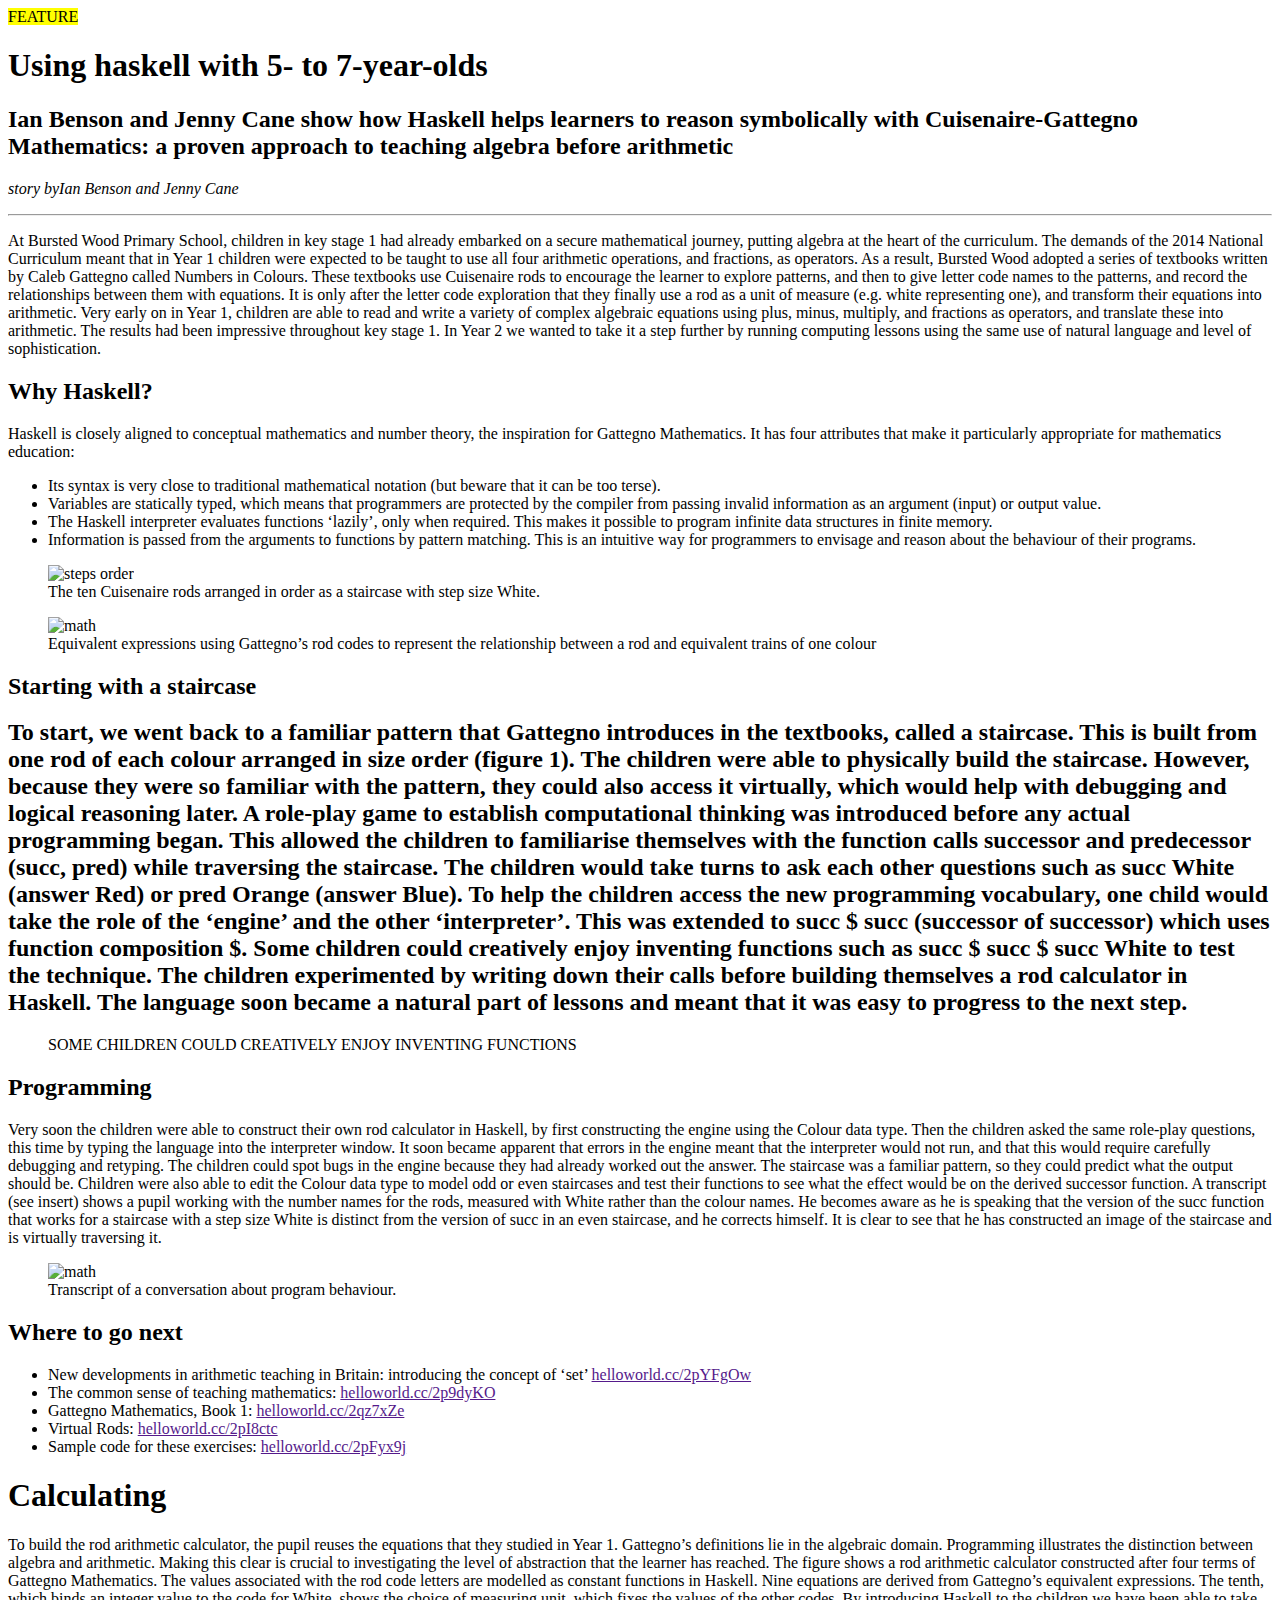
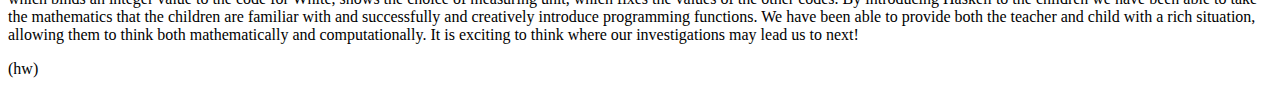
==== index.html @ 027f6ce8 "Add files via upload" ====
<!DOCTYPE html>
<html lang="en">
<head>
    <meta http-equiv="X-UA-Compatible" content="IE=edge">
    <meta name="viewport" content="width=device-width, initial-scale=1.0">
    <meta name="author" content="Andrii Kravchenko">
    <meta name="description" content="USING HASKELL WITH 5- TO 7-YEAR-OLDS - how to teach children to code on Haskell? Read the article..." >
    <link rel="icon" href="../myfirstproject/img/Go_gopher_favicon.svg" type="image/x-icon"/>
    <meta charset="UTF-8">
    <title>HASKELL</title>
</head>
<body>
    <mark>FEATURE</mark>
    <span>
        <h1>Using haskell with 5- to 7-year-olds</h1>
    </span>
    <span>    
    <h2>Ian Benson and Jenny Cane show how Haskell helps learners to reason symbolically with Cuisenaire-Gattegno Mathematics: a proven approach to teaching algebra before arithmetic</h2>
    </span>
    <cite>
        <p><span>story by</span>Ian Benson and Jenny Cane</p>
    </cite>
    <hr>
    <article>
       <p><span>At</span> Bursted Wood Primary School, children in key stage 1 had already embarked on a secure mathematical journey, putting algebra at the heart of the curriculum. The demands of the 2014 National Curriculum meant that in Year 1 children were expected to be taught to use all four arithmetic operations, and fractions, as operators. As a result, Bursted Wood adopted a series of textbooks written by Caleb Gattegno called Numbers in Colours. These textbooks use Cuisenaire rods to encourage the learner to explore patterns, and then to give letter code names to the patterns, and record the relationships between them with equations. It is only after the letter code exploration that they finally use a rod as a unit of measure (e.g. white representing one), and transform their equations into arithmetic. Very early on in Year 1, children are able to read and write a variety of complex algebraic equations using plus, minus, multiply, and fractions as operators, and translate these into arithmetic. The results had been impressive throughout key stage 1. In Year 2 we wanted to take it a step further by running computing lessons using the same use of natural language and level of sophistication.</p>
    </article>
    <article>
    <h2>Why Haskell?</h2>
    </article>
    <article>
       <p> Haskell is closely aligned to conceptual mathematics and number theory, the inspiration for Gattegno Mathematics. It has four attributes that make it particularly appropriate for mathematics education:</p>
    </article>
    <ul>
        <li>Its syntax is very close to traditional mathematical notation (but beware that it can be too terse).</li>
        <li>Variables are statically typed, which means that programmers are protected by the compiler from passing invalid information as an argument (input) or output value.</li>
        <li>The Haskell interpreter evaluates functions ‘lazily’, only when required. This makes it possible to program infinite data structures in finite memory.</li>
        <li>Information is passed from the arguments to functions by pattern matching. This is an intuitive way for programmers to envisage and reason about the behaviour of their programs.</li>
    </ul>
    <figure>
        <img src="../myfirstproject/img/1.jpg" alt="steps order">
        <figcaption>The ten Cuisenaire rods arranged in order as a staircase with step size White.</figcaption>
    </figure>
    <figure>
        <img src="../myfirstproject/img/page1_1.jpg" alt="math">
        <figcaption>Equivalent expressions using Gattegno’s rod codes to represent the relationship between a rod and equivalent trains of one colour</figcaption>
    </figure>
    <article>
        <h2>Starting with a staircase</h2>
    </article>
    <article>
        <h2>To start, we went back to a familiar pattern that Gattegno introduces in the textbooks, called a staircase. This is built from one rod of each colour arranged in size order (figure 1). The children were able to physically build the staircase. However, because they were so familiar with the pattern, they could also access it virtually, which would help with debugging and logical reasoning later. A role-play game to establish computational thinking was introduced before any actual programming began. This allowed the children to familiarise themselves with the function calls successor and predecessor (succ, pred) while traversing the staircase. The children would take turns to ask each other questions such as succ White (answer Red) or pred Orange (answer Blue). To help the children access the new programming vocabulary, one child would take the role of the ‘engine’ and the other ‘interpreter’. This was extended to succ $ succ (successor of successor) which uses function composition $. Some children could creatively enjoy inventing functions such as succ $ succ $ succ White to test the technique. The children experimented by writing down their calls before building themselves a rod calculator in Haskell. The language soon became a natural part of lessons and meant that it was easy to progress to the next step.</h2>
    </article>

    <blockquote>
        <p>SOME CHILDREN COULD CREATIVELY ENJOY INVENTING FUNCTIONS</p>
    </blockquote>

    <article>
        <h2>Programming</h2>
    </article>
    <article>
        <p>Very soon the children were able to construct their own rod calculator in Haskell, by first constructing the engine using the Colour data type. Then the children asked the same role-play questions, this time by typing the language into the interpreter window. It soon became apparent that errors in the engine meant that the interpreter would not run, and that this would require carefully debugging and retyping. The children could spot bugs in the engine because they had already worked out the answer. The staircase was a familiar pattern, so they could predict what the output should be. Children were also able to edit the Colour data type to model odd or even staircases and test their functions to see what the effect would be on the derived successor function. A transcript (see insert) shows a pupil working with the number names for the rods, measured with White rather than the colour names. He becomes aware as he is speaking that the version of the succ function that works for a staircase with a step size White is distinct from the version of succ in an even staircase, and he corrects himself. It is clear to see that he has constructed an image of the staircase and is virtually traversing it.</p>
    </article>
    <figure>
        <img src="../myfirstproject/img/2.jpg" alt="math">
        <figcaption>Transcript of a conversation about program behaviour.</figcaption>
    </figure>
    <aside>
        <h2>Where to go next</h2>
        <ul>
            <li>New developments in arithmetic teaching in Britain: introducing the concept of ‘set’ <a href="">helloworld.cc/2pYFgOw</a></li>
            <li>The common sense of teaching mathematics: <a href="">helloworld.cc/2p9dyKO</a></li>
            <li>Gattegno Mathematics, Book 1: <a href="">helloworld.cc/2qz7xZe</a></li>
            <li>Virtual Rods: <a href="">helloworld.cc/2pI8ctc</a></li>
            <li>Sample code for these exercises: <a href="">helloworld.cc/2pFyx9j</a></li>
        </ul>
    </aside>
    <article>
        <h1>Calculating</h1>
        <p>To build the rod arithmetic calculator, the pupil reuses the equations that they studied in Year 1. Gattegno’s definitions lie in the algebraic domain. Programming illustrates the distinction between algebra and arithmetic. Making this clear is crucial to investigating the level of abstraction that the learner has reached. The figure shows a rod arithmetic calculator constructed after four terms of Gattegno Mathematics. The values associated with the rod code letters are modelled as constant functions in Haskell. Nine equations are derived from Gattegno’s equivalent expressions. The tenth, which binds an integer value to the code for White, shows the choice of measuring unit, which fixes the values of the other codes. By introducing Haskell to the children we have been able to take the mathematics that the children are familiar with and successfully and creatively introduce programming functions. We have been able to provide both the teacher and child with a rich situation, allowing them to think both mathematically and computationally. It is exciting to think where our investigations may lead us to next!</p>
    </article>
    <span>(hw)</span>
        








</body>
</html>
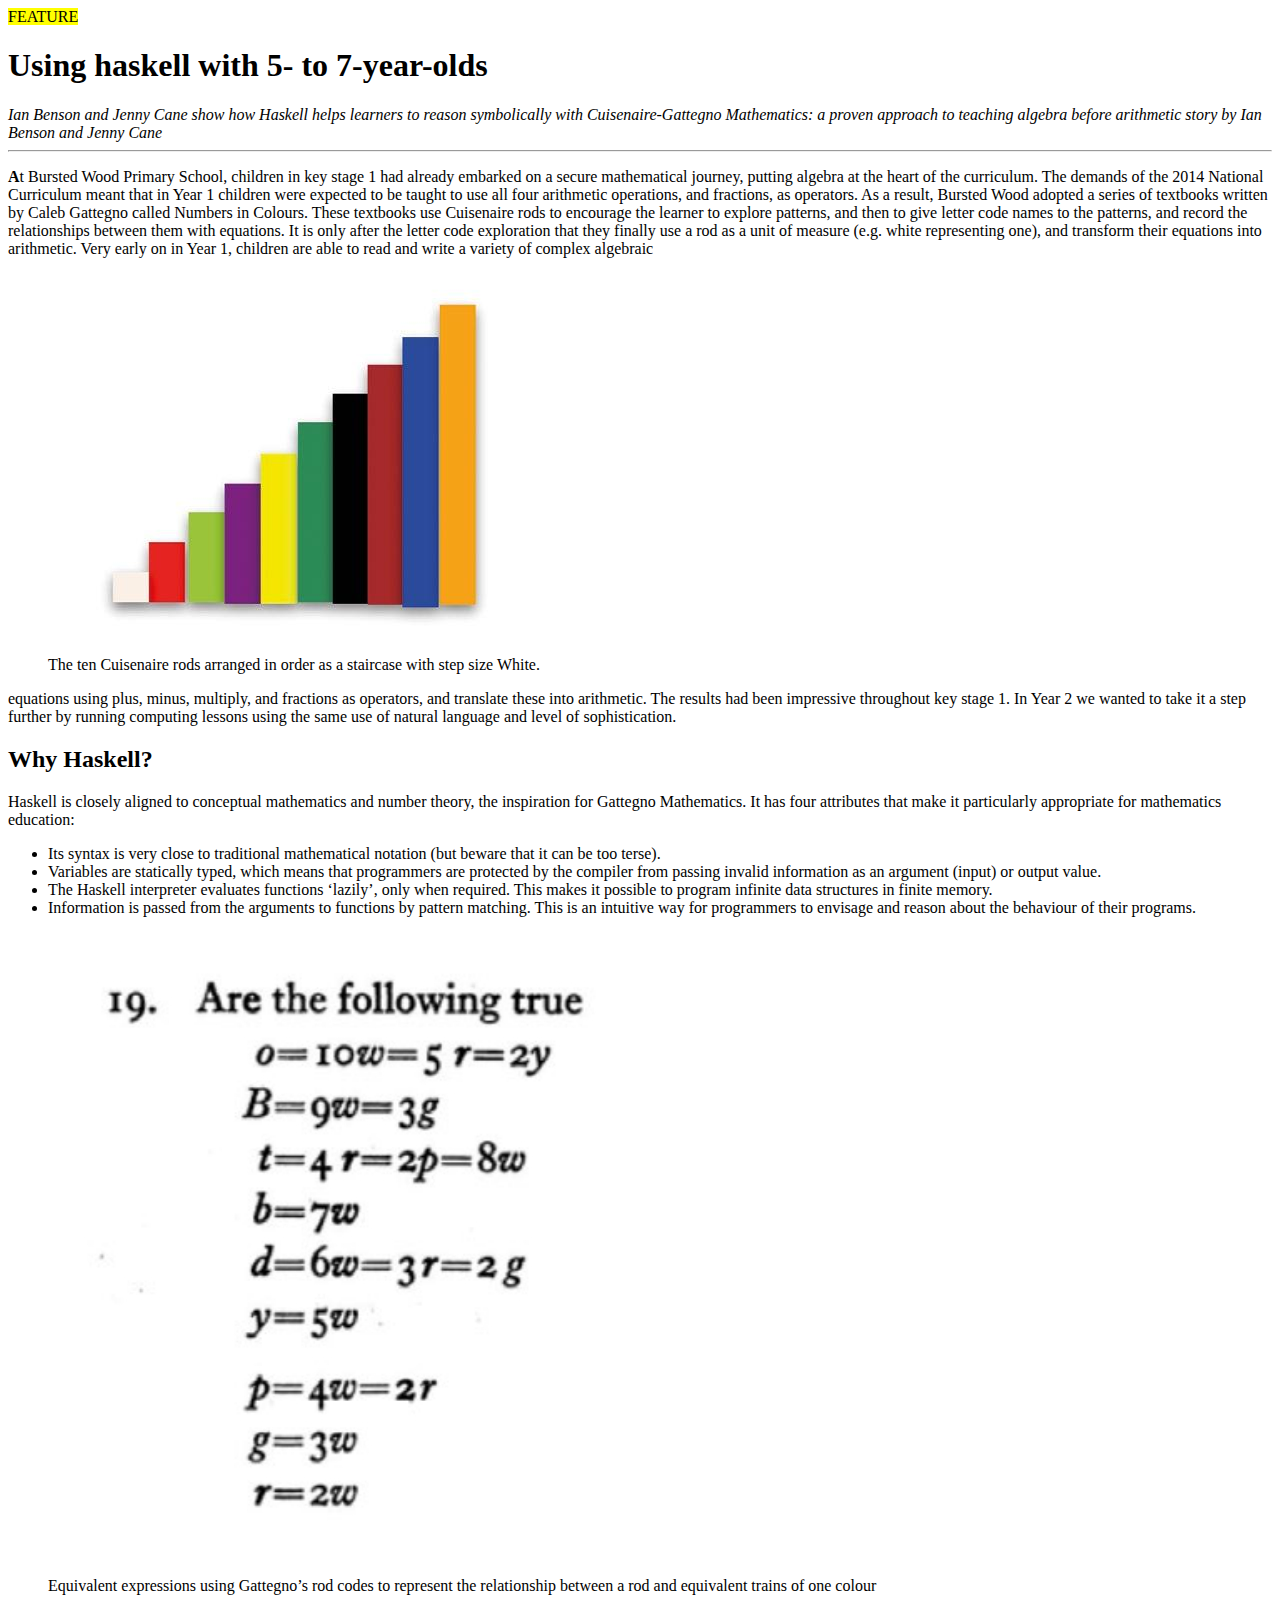
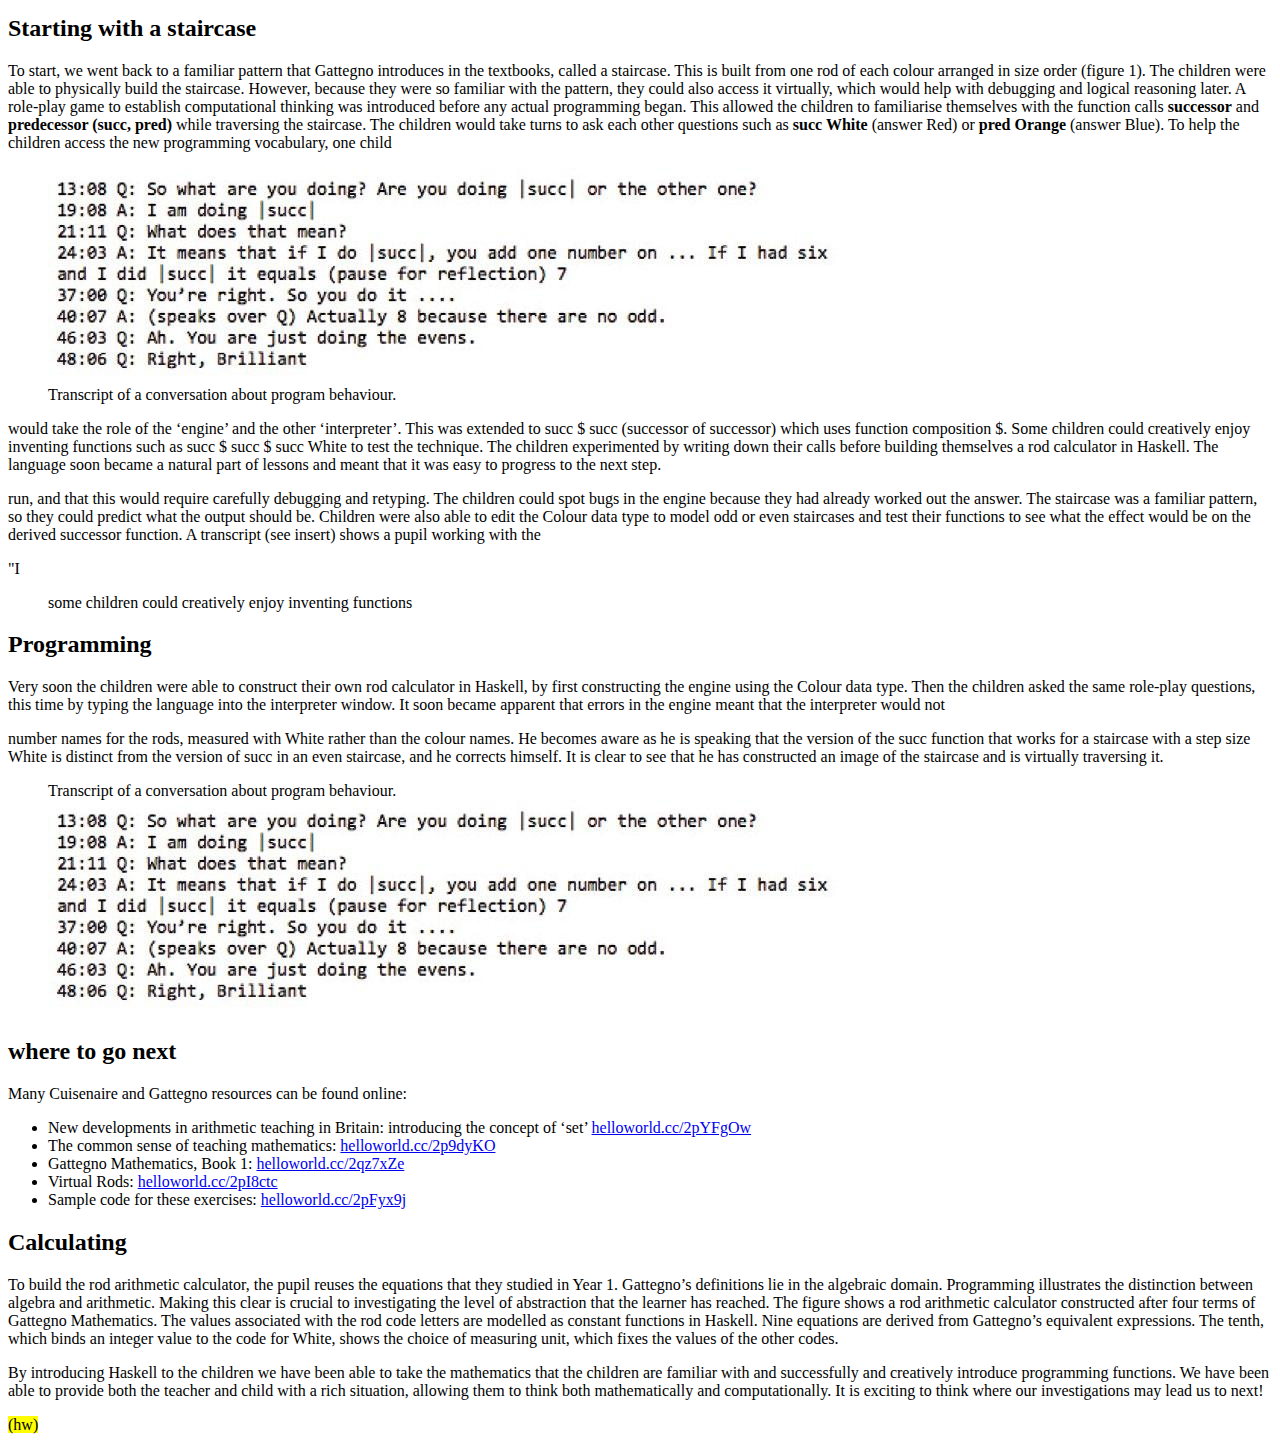
==== commit b0fa97c2: "Add files via upload" ====
--- a/index.html
+++ b/index.html
@@ -1,93 +1,106 @@
 <!DOCTYPE html>
 <html lang="en">
 <head>
+    <meta charset="UTF-8">
     <meta http-equiv="X-UA-Compatible" content="IE=edge">
     <meta name="viewport" content="width=device-width, initial-scale=1.0">
     <meta name="author" content="Andrii Kravchenko">
-    <meta name="description" content="USING HASKELL WITH 5- TO 7-YEAR-OLDS - how to teach children to code on Haskell? Read the article..." >
-    <link rel="icon" href="../myfirstproject/img/Go_gopher_favicon.svg" type="image/x-icon"/>
-    <meta charset="UTF-8">
+    <meta name="description" content="USING HASKELL WITH 5- TO 7-YEAR-OLDS - how to teach children to code on Haskell? Read the article...">
+    <link rel="icon" href="../myfirstproject/img/Go_gopher_favicon.svg" type="image/x-icon">
     <title>HASKELL</title>
 </head>
 <body>
     <mark>FEATURE</mark>
-    <span>
+    <header>
         <h1>Using haskell with 5- to 7-year-olds</h1>
-    </span>
-    <span>    
-    <h2>Ian Benson and Jenny Cane show how Haskell helps learners to reason symbolically with Cuisenaire-Gattegno Mathematics: a proven approach to teaching algebra before arithmetic</h2>
-    </span>
+    </header>
+    <i>Ian Benson and Jenny Cane show how Haskell helps learners to reason symbolically with Cuisenaire-Gattegno Mathematics: a proven approach to teaching algebra before arithmetic</i>
     <cite>
-        <p><span>story by</span>Ian Benson and Jenny Cane</p>
+        <span>story by</span> Ian Benson and Jenny Cane
     </cite>
     <hr>
     <article>
-       <p><span>At</span> Bursted Wood Primary School, children in key stage 1 had already embarked on a secure mathematical journey, putting algebra at the heart of the curriculum. The demands of the 2014 National Curriculum meant that in Year 1 children were expected to be taught to use all four arithmetic operations, and fractions, as operators. As a result, Bursted Wood adopted a series of textbooks written by Caleb Gattegno called Numbers in Colours. These textbooks use Cuisenaire rods to encourage the learner to explore patterns, and then to give letter code names to the patterns, and record the relationships between them with equations. It is only after the letter code exploration that they finally use a rod as a unit of measure (e.g. white representing one), and transform their equations into arithmetic. Very early on in Year 1, children are able to read and write a variety of complex algebraic equations using plus, minus, multiply, and fractions as operators, and translate these into arithmetic. The results had been impressive throughout key stage 1. In Year 2 we wanted to take it a step further by running computing lessons using the same use of natural language and level of sophistication.</p>
+        <section>
+            <div>
+                <p><strong>A</strong>t Bursted Wood Primary School, children in key stage 1 had already embarked on a secure mathematical journey, putting algebra at the heart of the curriculum. The demands of the 2014 National Curriculum meant that in Year 1 children were expected to be taught to use all four arithmetic operations, and fractions, as operators. As a result, Bursted Wood adopted a series of textbooks written by Caleb Gattegno called Numbers in Colours. These textbooks use Cuisenaire rods to encourage the learner to explore patterns, and then to give letter code names to the patterns, and record the relationships between them with equations. It is only after the letter code exploration that they finally use a rod as a unit of measure (e.g. white representing one), and transform their equations into arithmetic. Very early on in Year 1, children are able to read and write a variety of complex algebraic</p>
+                <figure>
+                    <img src="../img/1.jpg" alt="steps order">
+                    <figcaption>The ten Cuisenaire rods arranged in order as a staircase with step size White.</figcaption>
+                </figure>
+            </div>
+            <div>
+                <p>equations using plus, minus, multiply, and fractions as operators, and translate these into arithmetic. The results had been impressive throughout key stage 1. In Year 2 we wanted to take it a step further by running computing lessons using the same use of natural language and level of sophistication.</p>
+                <h2>Why Haskell?</h2>
+                <p>Haskell is closely aligned to conceptual mathematics and number theory, the inspiration for Gattegno Mathematics. It has four attributes that make it particularly appropriate for mathematics education:</p>
+                <ul>
+                    <li>Its syntax is very close to traditional mathematical notation (but beware that it can be too terse).</li>
+                    <li>Variables are statically typed, which means that programmers are protected by the compiler from passing invalid information as an argument (input) or output value.</li>
+                    <li>The Haskell interpreter evaluates functions ‘lazily’, only when required. This makes it possible to program infinite data structures in finite memory.</li>
+                    <li>Information is passed from the arguments to functions by pattern matching. This is an intuitive way for programmers to envisage and reason about the behaviour of their programs.</li>
+                </ul>
+            </div>
+            <div>
+                <figure>
+                    <img src="../img/page1_1.jpg" alt="math">
+                    <figcaption>Equivalent expressions using Gattegno’s rod codes to represent the relationship between a rod and equivalent trains of one colour</figcaption>
+                </figure>
+                <h2>Starting with a staircase</h2>
+                <p>To start, we went back to a familiar pattern that Gattegno introduces in the textbooks, called a staircase. This is built from one rod of each colour arranged in size order (figure 1). The children were able to physically build the staircase. However, because they were so familiar with the pattern, they could also access it virtually, which would help with debugging and logical reasoning later. A role-play game to establish computational thinking was introduced before any actual programming began. This allowed the children to familiarise themselves with the function calls <strong>successor</strong> and <strong>predecessor (succ, pred)</strong> while traversing the staircase. The children would take turns to ask each other questions such as <strong>succ White</strong> (answer Red) or <strong>pred Orange</strong> (answer Blue). To help the children access the new programming vocabulary, one child</p>
+            </div>
+        </section>
+        <section>
+            <div>
+                <div>
+                    <figure>
+                        <img src="../img/2.jpg" alt="math">
+                        <figcaption>Transcript of a conversation about program behaviour.</figcaption>
+                    </figure>
+                </div>
+                <div>
+                    <p>would take the role of the ‘engine’ and the other ‘interpreter’. This was extended to <span>succ</span> $ <span>succ</span> (successor of successor) which uses function composition $. Some children could creatively enjoy inventing functions such as <span>succ</span> $ <span>succ</span> $ <span>succ</span> <span>White</span> to test the technique. The children experimented by writing down their calls before building themselves a rod calculator in Haskell. The language soon became a natural part of lessons and meant that it was easy to progress to the next step.</p>
+                    <p>run, and that this would require carefully debugging and retyping. The children could spot bugs in the engine because they had already worked out the answer. The staircase was a familiar pattern, so they could predict what the output should be. Children were also able to edit the <span>Colour</span> data type to model odd or even staircases and test their functions to see what the effect would be on the derived <span>successor</span> function. A transcript (see insert) shows a pupil working with the</p>
+                </div>
+                <div>
+                    <span>"I</span>
+                    <blockquote>
+                        <p>some children could creatively enjoy inventing functions</p>
+                    </blockquote>
+                </div>
+                <div>
+                    <h2>Programming</h2>
+                    <p>Very soon the children were able to construct their own rod calculator in Haskell, by first constructing the engine using the <span>Colour</span> data type. Then the children asked the same role-play questions, this time by typing the language into the interpreter window. It soon became apparent that errors in the engine meant that the interpreter would not</p>
+                    <p>number names for the rods, measured with White rather than the colour names. He becomes aware as he is speaking that the version of the <span>succ</span> function that works for a staircase with a step size White is distinct from the version of <span>succ</span> in an even staircase, and he corrects himself. It is clear to see that he has constructed an image of the staircase and is virtually traversing it.</p>
+                </div>
+                <div>
+                    <figure>
+                        <figcaption>Transcript of a conversation about program behaviour.</figcaption>
+                        <img src="../img/2.jpg" alt="math">
+                    </figure>
+                </div>
+            </div>
+            <div>
+                <div>
+                    <aside>
+                        <h2>where to go next</h2>
+                        <p>Many Cuisenaire and Gattegno resources can be found online:</p>
+                        <ul>
+                            <li>New developments in arithmetic teaching in Britain: introducing the concept of ‘set’ <a href="http://helloworld.cc/2pYFgOw">helloworld.cc/2pYFgOw</a></li>
+                            <li>The common sense of teaching mathematics: <a href="http://helloworld.cc/2p9dyKO">helloworld.cc/2p9dyKO</a></li>
+                            <li>Gattegno Mathematics, Book 1: <a href="http://helloworld.cc/2qz7xZe">helloworld.cc/2qz7xZe</a> </li>
+                            <li>Virtual Rods: <a href="http://helloworld.cc/2pI8ctc">helloworld.cc/2pI8ctc</a></li>
+                            <li>Sample code for these exercises: <a href="http://helloworld.cc/2pFyx9j">helloworld.cc/2pFyx9j</a></li>
+                        </ul>
+                    </aside>
+                </div>
+                <div>
+                    <h2>Calculating</h2>
+                    <p>To build the rod arithmetic calculator, the pupil reuses the equations that they studied in Year 1. Gattegno’s definitions lie in the algebraic domain. Programming illustrates the distinction between algebra and arithmetic. Making this clear is crucial to investigating the level of abstraction that the learner has reached. The figure shows a rod arithmetic calculator constructed after four terms of Gattegno Mathematics. The values associated with the rod code letters are modelled as constant functions in Haskell. Nine equations are derived from Gattegno’s equivalent expressions. The tenth, which binds an integer value to the code for White, shows the choice of measuring unit, which fixes the values of the other codes.</p>
+                    <p>By introducing Haskell to the children we have been able to take the mathematics that the children are familiar with and successfully and creatively introduce programming functions. We have been able to provide both the teacher and child with a rich situation, allowing them to think both mathematically and computationally. It is exciting to think where our investigations may lead us to next!</p>
+                    <mark>(hw)</mark>
+                </div>
+            </div>
+        
+        </section>
     </article>
-    <article>
-    <h2>Why Haskell?</h2>
-    </article>
-    <article>
-       <p> Haskell is closely aligned to conceptual mathematics and number theory, the inspiration for Gattegno Mathematics. It has four attributes that make it particularly appropriate for mathematics education:</p>
-    </article>
-    <ul>
-        <li>Its syntax is very close to traditional mathematical notation (but beware that it can be too terse).</li>
-        <li>Variables are statically typed, which means that programmers are protected by the compiler from passing invalid information as an argument (input) or output value.</li>
-        <li>The Haskell interpreter evaluates functions ‘lazily’, only when required. This makes it possible to program infinite data structures in finite memory.</li>
-        <li>Information is passed from the arguments to functions by pattern matching. This is an intuitive way for programmers to envisage and reason about the behaviour of their programs.</li>
-    </ul>
-    <figure>
-        <img src="../myfirstproject/img/1.jpg" alt="steps order">
-        <figcaption>The ten Cuisenaire rods arranged in order as a staircase with step size White.</figcaption>
-    </figure>
-    <figure>
-        <img src="../myfirstproject/img/page1_1.jpg" alt="math">
-        <figcaption>Equivalent expressions using Gattegno’s rod codes to represent the relationship between a rod and equivalent trains of one colour</figcaption>
-    </figure>
-    <article>
-        <h2>Starting with a staircase</h2>
-    </article>
-    <article>
-        <h2>To start, we went back to a familiar pattern that Gattegno introduces in the textbooks, called a staircase. This is built from one rod of each colour arranged in size order (figure 1). The children were able to physically build the staircase. However, because they were so familiar with the pattern, they could also access it virtually, which would help with debugging and logical reasoning later. A role-play game to establish computational thinking was introduced before any actual programming began. This allowed the children to familiarise themselves with the function calls successor and predecessor (succ, pred) while traversing the staircase. The children would take turns to ask each other questions such as succ White (answer Red) or pred Orange (answer Blue). To help the children access the new programming vocabulary, one child would take the role of the ‘engine’ and the other ‘interpreter’. This was extended to succ $ succ (successor of successor) which uses function composition $. Some children could creatively enjoy inventing functions such as succ $ succ $ succ White to test the technique. The children experimented by writing down their calls before building themselves a rod calculator in Haskell. The language soon became a natural part of lessons and meant that it was easy to progress to the next step.</h2>
-    </article>
-
-    <blockquote>
-        <p>SOME CHILDREN COULD CREATIVELY ENJOY INVENTING FUNCTIONS</p>
-    </blockquote>
-
-    <article>
-        <h2>Programming</h2>
-    </article>
-    <article>
-        <p>Very soon the children were able to construct their own rod calculator in Haskell, by first constructing the engine using the Colour data type. Then the children asked the same role-play questions, this time by typing the language into the interpreter window. It soon became apparent that errors in the engine meant that the interpreter would not run, and that this would require carefully debugging and retyping. The children could spot bugs in the engine because they had already worked out the answer. The staircase was a familiar pattern, so they could predict what the output should be. Children were also able to edit the Colour data type to model odd or even staircases and test their functions to see what the effect would be on the derived successor function. A transcript (see insert) shows a pupil working with the number names for the rods, measured with White rather than the colour names. He becomes aware as he is speaking that the version of the succ function that works for a staircase with a step size White is distinct from the version of succ in an even staircase, and he corrects himself. It is clear to see that he has constructed an image of the staircase and is virtually traversing it.</p>
-    </article>
-    <figure>
-        <img src="../myfirstproject/img/2.jpg" alt="math">
-        <figcaption>Transcript of a conversation about program behaviour.</figcaption>
-    </figure>
-    <aside>
-        <h2>Where to go next</h2>
-        <ul>
-            <li>New developments in arithmetic teaching in Britain: introducing the concept of ‘set’ <a href="">helloworld.cc/2pYFgOw</a></li>
-            <li>The common sense of teaching mathematics: <a href="">helloworld.cc/2p9dyKO</a></li>
-            <li>Gattegno Mathematics, Book 1: <a href="">helloworld.cc/2qz7xZe</a></li>
-            <li>Virtual Rods: <a href="">helloworld.cc/2pI8ctc</a></li>
-            <li>Sample code for these exercises: <a href="">helloworld.cc/2pFyx9j</a></li>
-        </ul>
-    </aside>
-    <article>
-        <h1>Calculating</h1>
-        <p>To build the rod arithmetic calculator, the pupil reuses the equations that they studied in Year 1. Gattegno’s definitions lie in the algebraic domain. Programming illustrates the distinction between algebra and arithmetic. Making this clear is crucial to investigating the level of abstraction that the learner has reached. The figure shows a rod arithmetic calculator constructed after four terms of Gattegno Mathematics. The values associated with the rod code letters are modelled as constant functions in Haskell. Nine equations are derived from Gattegno’s equivalent expressions. The tenth, which binds an integer value to the code for White, shows the choice of measuring unit, which fixes the values of the other codes. By introducing Haskell to the children we have been able to take the mathematics that the children are familiar with and successfully and creatively introduce programming functions. We have been able to provide both the teacher and child with a rich situation, allowing them to think both mathematically and computationally. It is exciting to think where our investigations may lead us to next!</p>
-    </article>
-    <span>(hw)</span>
-        
-
-
-
-
-
-
-
-
 </body>
 </html>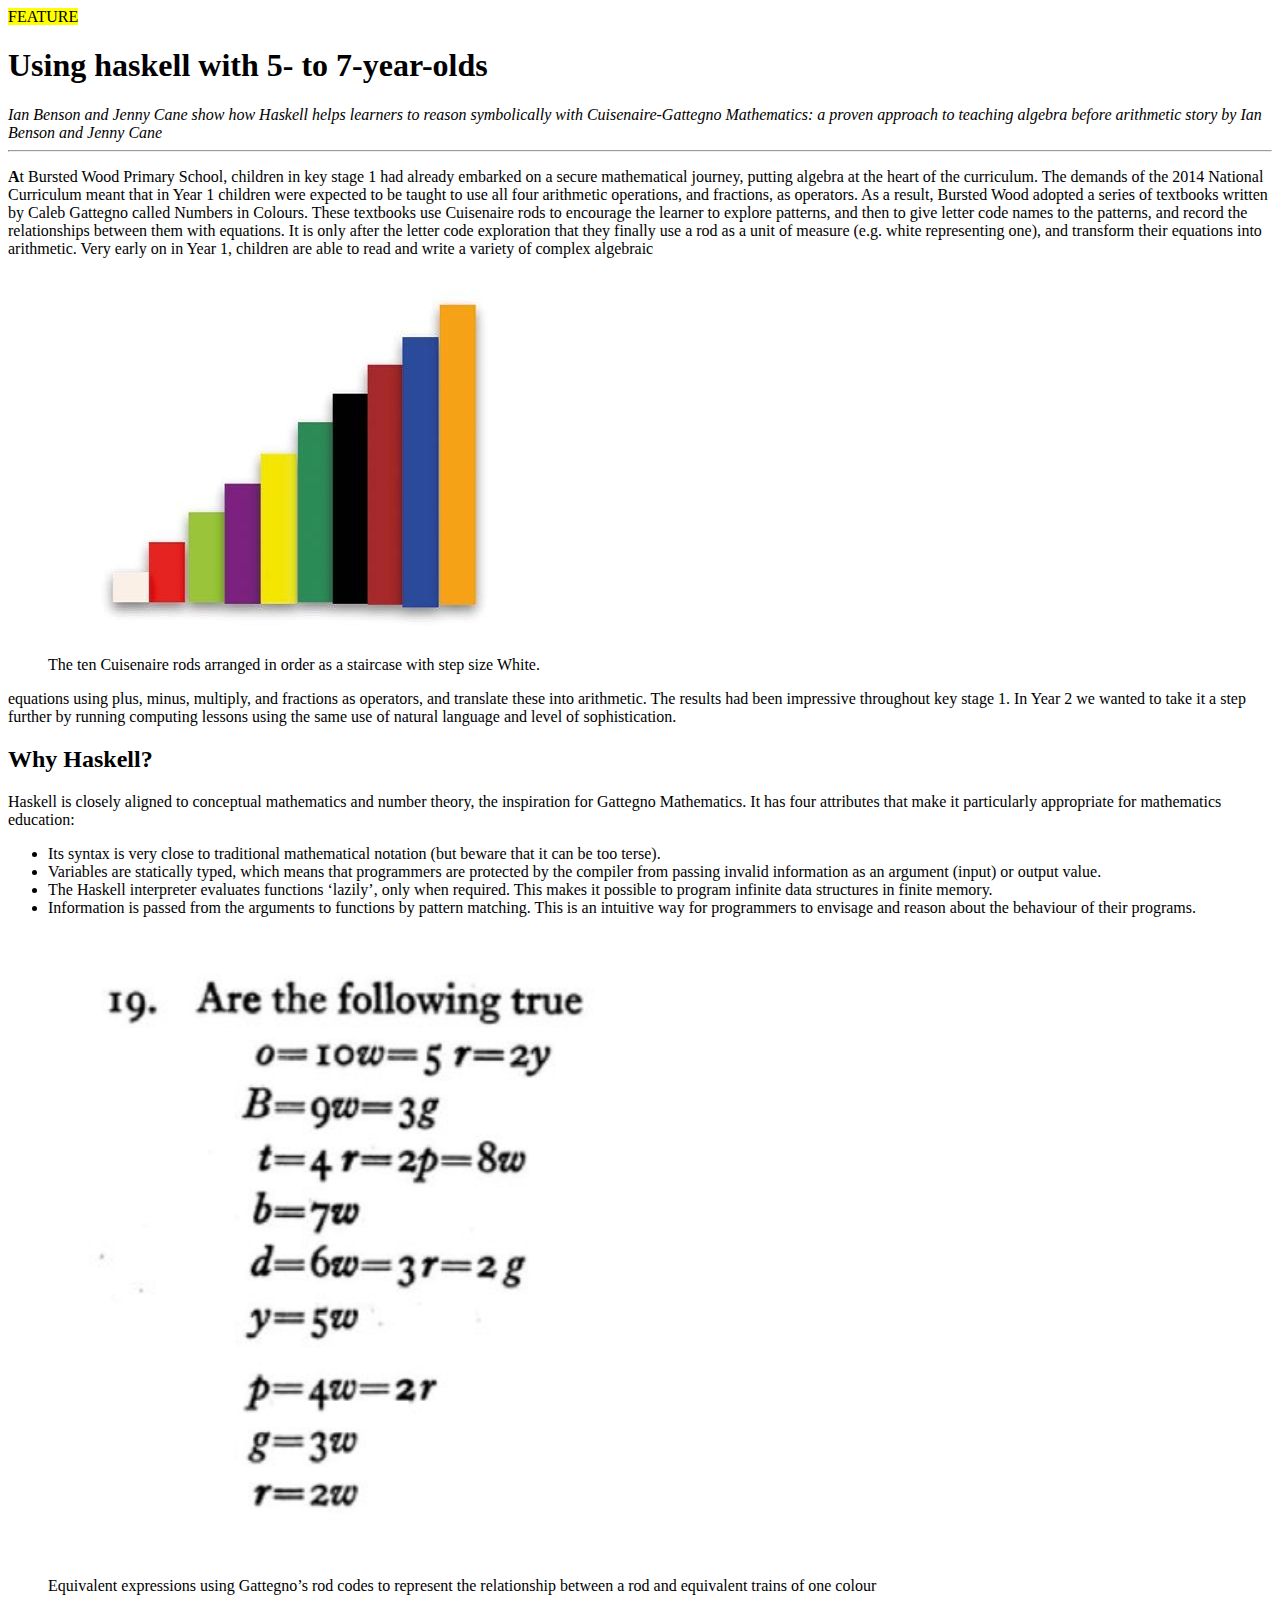
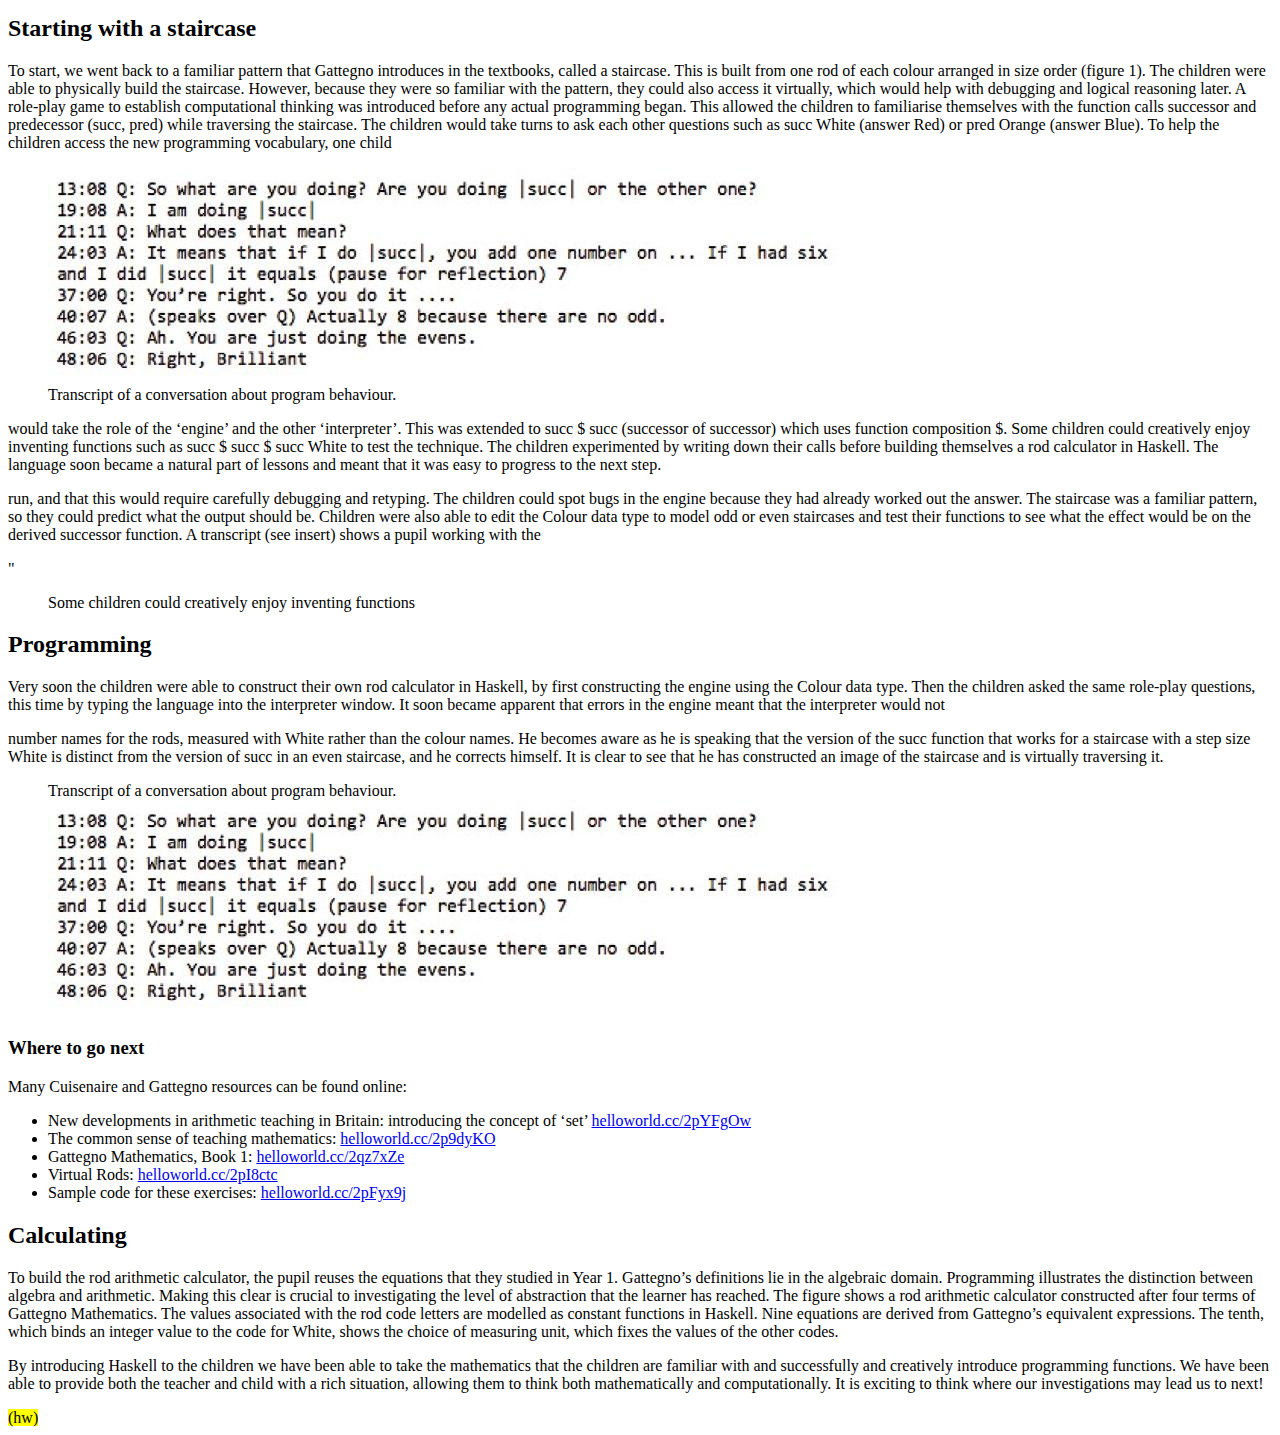
==== commit b9f23fa4: "Add files via upload" ====
--- a/index.html
+++ b/index.html
@@ -1,20 +1,22 @@
 <!DOCTYPE html>
 <html lang="en">
+
 <head>
     <meta charset="UTF-8">
     <meta http-equiv="X-UA-Compatible" content="IE=edge">
     <meta name="viewport" content="width=device-width, initial-scale=1.0">
     <meta name="author" content="Andrii Kravchenko">
-    <meta name="description" content="USING HASKELL WITH 5- TO 7-YEAR-OLDS - how to teach children to code on Haskell? Read the article...">
-    <link rel="icon" href="../myfirstproject/img/Go_gopher_favicon.svg" type="image/x-icon">
+    <meta name="description"
+        content="USING HASKELL WITH 5- TO 7-YEAR-OLDS - how to teach children to code on Haskell? Read the article...">
+    <link rel="icon" href="img/Go_gopher_favicon.svg" type="image/x-icon">
     <title>HASKELL</title>
 </head>
+
 <body>
     <mark>FEATURE</mark>
-    <header>
-        <h1>Using haskell with 5- to 7-year-olds</h1>
-    </header>
-    <i>Ian Benson and Jenny Cane show how Haskell helps learners to reason symbolically with Cuisenaire-Gattegno Mathematics: a proven approach to teaching algebra before arithmetic</i>
+    <h1>Using haskell with 5- to 7-year-olds</h1>
+    <i>Ian Benson and Jenny Cane show how Haskell helps learners to reason symbolically with Cuisenaire-Gattegno
+        Mathematics: a proven approach to teaching algebra before arithmetic</i>
     <cite>
         <span>story by</span> Ian Benson and Jenny Cane
     </cite>
@@ -22,85 +24,148 @@
     <article>
         <section>
             <div>
-                <p><strong>A</strong>t Bursted Wood Primary School, children in key stage 1 had already embarked on a secure mathematical journey, putting algebra at the heart of the curriculum. The demands of the 2014 National Curriculum meant that in Year 1 children were expected to be taught to use all four arithmetic operations, and fractions, as operators. As a result, Bursted Wood adopted a series of textbooks written by Caleb Gattegno called Numbers in Colours. These textbooks use Cuisenaire rods to encourage the learner to explore patterns, and then to give letter code names to the patterns, and record the relationships between them with equations. It is only after the letter code exploration that they finally use a rod as a unit of measure (e.g. white representing one), and transform their equations into arithmetic. Very early on in Year 1, children are able to read and write a variety of complex algebraic</p>
+                <p><strong>A</strong>t Bursted Wood Primary School, children in key stage 1 had already embarked on a
+                    secure mathematical journey, putting algebra at the heart of the curriculum. The demands of the 2014
+                    National Curriculum meant that in Year 1 children were expected to be taught to use all four
+                    arithmetic operations, and fractions, as operators. As a result, Bursted Wood adopted a series of
+                    textbooks written by Caleb Gattegno called <span>Numbers in Colours</span>. These textbooks use
+                    Cuisenaire rods
+                    to encourage the learner to explore patterns, and then to give letter code names to the patterns,
+                    and record the relationships between them with equations. It is only after the letter code
+                    exploration that they finally use a rod as a unit of measure (e.g. white representing one), and
+                    transform their equations into arithmetic. Very early on in Year 1, children are able to read and
+                    write a variety of complex algebraic</p>
                 <figure>
-                    <img src="../img/1.jpg" alt="steps order">
-                    <figcaption>The ten Cuisenaire rods arranged in order as a staircase with step size White.</figcaption>
+                    <img src="img/1.jpg" alt="steps order">
+                    <figcaption>The ten Cuisenaire rods arranged in order as a staircase with step size White.
+                    </figcaption>
                 </figure>
             </div>
             <div>
-                <p>equations using plus, minus, multiply, and fractions as operators, and translate these into arithmetic. The results had been impressive throughout key stage 1. In Year 2 we wanted to take it a step further by running computing lessons using the same use of natural language and level of sophistication.</p>
+                <p>equations using plus, minus, multiply, and fractions as operators, and translate these into
+                    arithmetic. The results had been impressive throughout key stage 1. In Year 2 we wanted to take it a
+                    step further by running computing lessons using the same use of natural language and level of
+                    sophistication.</p>
                 <h2>Why Haskell?</h2>
-                <p>Haskell is closely aligned to conceptual mathematics and number theory, the inspiration for Gattegno Mathematics. It has four attributes that make it particularly appropriate for mathematics education:</p>
+                <p>Haskell is closely aligned to conceptual mathematics and number theory, the inspiration for Gattegno
+                    Mathematics. It has four attributes that make it particularly appropriate for mathematics education:
+                </p>
                 <ul>
-                    <li>Its syntax is very close to traditional mathematical notation (but beware that it can be too terse).</li>
-                    <li>Variables are statically typed, which means that programmers are protected by the compiler from passing invalid information as an argument (input) or output value.</li>
-                    <li>The Haskell interpreter evaluates functions ‘lazily’, only when required. This makes it possible to program infinite data structures in finite memory.</li>
-                    <li>Information is passed from the arguments to functions by pattern matching. This is an intuitive way for programmers to envisage and reason about the behaviour of their programs.</li>
+                    <li>Its syntax is very close to traditional mathematical notation (but beware that it can be too
+                        terse).</li>
+                    <li>Variables are statically typed, which means that programmers are protected by the compiler from
+                        passing invalid information as an argument (input) or output value.</li>
+                    <li>The Haskell interpreter evaluates functions ‘lazily’, only when required. This makes it possible
+                        to program infinite data structures in finite memory.</li>
+                    <li>Information is passed from the arguments to functions by pattern matching. This is an intuitive
+                        way for programmers to envisage and reason about the behaviour of their programs.</li>
                 </ul>
             </div>
             <div>
                 <figure>
-                    <img src="../img/page1_1.jpg" alt="math">
-                    <figcaption>Equivalent expressions using Gattegno’s rod codes to represent the relationship between a rod and equivalent trains of one colour</figcaption>
+                    <img src="img/page1_1.jpg" alt="math">
+                    <figcaption>Equivalent expressions using Gattegno’s rod codes to represent the relationship between
+                        a rod and equivalent trains of one colour</figcaption>
                 </figure>
                 <h2>Starting with a staircase</h2>
-                <p>To start, we went back to a familiar pattern that Gattegno introduces in the textbooks, called a staircase. This is built from one rod of each colour arranged in size order (figure 1). The children were able to physically build the staircase. However, because they were so familiar with the pattern, they could also access it virtually, which would help with debugging and logical reasoning later. A role-play game to establish computational thinking was introduced before any actual programming began. This allowed the children to familiarise themselves with the function calls <strong>successor</strong> and <strong>predecessor (succ, pred)</strong> while traversing the staircase. The children would take turns to ask each other questions such as <strong>succ White</strong> (answer Red) or <strong>pred Orange</strong> (answer Blue). To help the children access the new programming vocabulary, one child</p>
+                <p>To start, we went back to a familiar pattern that Gattegno introduces in the textbooks, called a
+                    staircase. This is built from one rod of each colour arranged in size order (figure 1). The children
+                    were able to physically build the staircase. However, because they were so familiar with the
+                    pattern, they could also access it virtually, which would help with debugging and logical reasoning
+                    later. A role-play game to establish computational thinking was introduced before any actual
+                    programming began. This allowed the children to familiarise themselves with the function calls
+                    <span>successor</span> and <span>predecessor (succ, pred)</span> while traversing the
+                    staircase. The children would take turns to ask each other questions such as <span>succ
+                        White</span> (answer Red) or <span>pred Orange</span> (answer Blue). To help the children
+                    access the new programming vocabulary, one child
+                </p>
             </div>
         </section>
         <section>
             <div>
+                <figure>
+                    <img src="img/2.jpg" alt="math">
+                    <figcaption>Transcript of a conversation about program behaviour.</figcaption>
+                </figure>
                 <div>
-                    <figure>
-                        <img src="../img/2.jpg" alt="math">
-                        <figcaption>Transcript of a conversation about program behaviour.</figcaption>
-                    </figure>
+                    <p>would take the role of the ‘engine’ and the other ‘interpreter’. This was extended to
+                        <span>succ</span> $ <span>succ</span> (successor of successor) which uses function composition
+                        $. Some children could creatively enjoy inventing functions such as <span>succ</span> $
+                        <span>succ</span> $ <span>succ</span> <span>White</span> to test the technique. The children
+                        experimented by writing down their calls before building themselves a rod calculator in Haskell.
+                        The language soon became a natural part of lessons and meant that it was easy to progress to the
+                        next step.
+                    </p>
+                    <p>run, and that this would require carefully debugging and retyping. The children could spot bugs
+                        in the engine because they had already worked out the answer. The staircase was a familiar
+                        pattern, so they could predict what the output should be. Children were also able to edit the
+                        <span>Colour</span> data type to model odd or even staircases and test their functions to see
+                        what the effect would be on the derived <span>successor</span> function. A transcript (see
+                        insert) shows a pupil working with the
+                    </p>
                 </div>
                 <div>
-                    <p>would take the role of the ‘engine’ and the other ‘interpreter’. This was extended to <span>succ</span> $ <span>succ</span> (successor of successor) which uses function composition $. Some children could creatively enjoy inventing functions such as <span>succ</span> $ <span>succ</span> $ <span>succ</span> <span>White</span> to test the technique. The children experimented by writing down their calls before building themselves a rod calculator in Haskell. The language soon became a natural part of lessons and meant that it was easy to progress to the next step.</p>
-                    <p>run, and that this would require carefully debugging and retyping. The children could spot bugs in the engine because they had already worked out the answer. The staircase was a familiar pattern, so they could predict what the output should be. Children were also able to edit the <span>Colour</span> data type to model odd or even staircases and test their functions to see what the effect would be on the derived <span>successor</span> function. A transcript (see insert) shows a pupil working with the</p>
-                </div>
-                <div>
-                    <span>"I</span>
+                    <span>"</span>
                     <blockquote>
-                        <p>some children could creatively enjoy inventing functions</p>
+                        Some children could creatively enjoy inventing functions
                     </blockquote>
                 </div>
                 <div>
-                    <h2>Programming</h2>
-                    <p>Very soon the children were able to construct their own rod calculator in Haskell, by first constructing the engine using the <span>Colour</span> data type. Then the children asked the same role-play questions, this time by typing the language into the interpreter window. It soon became apparent that errors in the engine meant that the interpreter would not</p>
-                    <p>number names for the rods, measured with White rather than the colour names. He becomes aware as he is speaking that the version of the <span>succ</span> function that works for a staircase with a step size White is distinct from the version of <span>succ</span> in an even staircase, and he corrects himself. It is clear to see that he has constructed an image of the staircase and is virtually traversing it.</p>
+                    <div>
+                        <h2>Programming</h2>
+                        <p>Very soon the children were able to construct their own rod calculator in Haskell, by first
+                            constructing the engine using the <span>Colour</span> data type. Then the children asked the
+                            same role-play questions, this time by typing the language into the interpreter window. It
+                            soon
+                            became apparent that errors in the engine meant that the interpreter would not</p>
+                    </div>
+                    <p>number names for the rods, measured with White rather than the colour names. He becomes aware as
+                        he is speaking that the version of the <span>succ</span> function that works for a staircase
+                        with a step size White is distinct from the version of <span>succ</span> in an even staircase,
+                        and he corrects himself. It is clear to see that he has constructed an image of the staircase
+                        and is virtually traversing it.</p>
                 </div>
-                <div>
-                    <figure>
-                        <figcaption>Transcript of a conversation about program behaviour.</figcaption>
-                        <img src="../img/2.jpg" alt="math">
-                    </figure>
-                </div>
+                <figure>
+                    <figcaption>Transcript of a conversation about program behaviour.</figcaption>
+                    <img src="img/2.jpg" alt="math">
+                </figure>
             </div>
             <div>
-                <div>
-                    <aside>
-                        <h2>where to go next</h2>
-                        <p>Many Cuisenaire and Gattegno resources can be found online:</p>
-                        <ul>
-                            <li>New developments in arithmetic teaching in Britain: introducing the concept of ‘set’ <a href="http://helloworld.cc/2pYFgOw">helloworld.cc/2pYFgOw</a></li>
-                            <li>The common sense of teaching mathematics: <a href="http://helloworld.cc/2p9dyKO">helloworld.cc/2p9dyKO</a></li>
-                            <li>Gattegno Mathematics, Book 1: <a href="http://helloworld.cc/2qz7xZe">helloworld.cc/2qz7xZe</a> </li>
-                            <li>Virtual Rods: <a href="http://helloworld.cc/2pI8ctc">helloworld.cc/2pI8ctc</a></li>
-                            <li>Sample code for these exercises: <a href="http://helloworld.cc/2pFyx9j">helloworld.cc/2pFyx9j</a></li>
-                        </ul>
-                    </aside>
-                </div>
+                <aside>
+                    <h3>Where to go next</h3>
+                    <p>Many Cuisenaire and Gattegno resources can be found online:</p>
+                    <ul>
+                        <li>New developments in arithmetic teaching in Britain: introducing the concept of ‘set’ <a
+                                href="http://helloworld.cc/2pYFgOw">helloworld.cc/2pYFgOw</a></li>
+                        <li>The common sense of teaching mathematics: <a
+                                href="http://helloworld.cc/2p9dyKO">helloworld.cc/2p9dyKO</a></li>
+                        <li>Gattegno Mathematics, Book 1: <a
+                                href="http://helloworld.cc/2qz7xZe">helloworld.cc/2qz7xZe</a> </li>
+                        <li>Virtual Rods: <a href="http://helloworld.cc/2pI8ctc">helloworld.cc/2pI8ctc</a></li>
+                        <li>Sample code for these exercises: <a
+                                href="http://helloworld.cc/2pFyx9j">helloworld.cc/2pFyx9j</a></li>
+                    </ul>
+                </aside>
                 <div>
                     <h2>Calculating</h2>
-                    <p>To build the rod arithmetic calculator, the pupil reuses the equations that they studied in Year 1. Gattegno’s definitions lie in the algebraic domain. Programming illustrates the distinction between algebra and arithmetic. Making this clear is crucial to investigating the level of abstraction that the learner has reached. The figure shows a rod arithmetic calculator constructed after four terms of Gattegno Mathematics. The values associated with the rod code letters are modelled as constant functions in Haskell. Nine equations are derived from Gattegno’s equivalent expressions. The tenth, which binds an integer value to the code for White, shows the choice of measuring unit, which fixes the values of the other codes.</p>
-                    <p>By introducing Haskell to the children we have been able to take the mathematics that the children are familiar with and successfully and creatively introduce programming functions. We have been able to provide both the teacher and child with a rich situation, allowing them to think both mathematically and computationally. It is exciting to think where our investigations may lead us to next!</p>
+                    <p>To build the rod arithmetic calculator, the pupil reuses the equations that they studied in Year
+                        1. Gattegno’s definitions lie in the algebraic domain. Programming illustrates the distinction
+                        between algebra and arithmetic. Making this clear is crucial to investigating the level of
+                        abstraction that the learner has reached. The figure shows a rod arithmetic calculator
+                        constructed after four terms of Gattegno Mathematics. The values associated with the rod code
+                        letters are modelled as constant functions in Haskell. Nine equations are derived from
+                        Gattegno’s equivalent expressions. The tenth, which binds an integer value to the code for
+                        White, shows the choice of measuring unit, which fixes the values of the other codes.</p>
+                    <p>By introducing Haskell to the children we have been able to take the mathematics that the
+                        children are familiar with and successfully and creatively introduce programming functions. We
+                        have been able to provide both the teacher and child with a rich situation, allowing them to
+                        think both mathematically and computationally. It is exciting to think where our investigations
+                        may lead us to next!</p>
                     <mark>(hw)</mark>
                 </div>
             </div>
-        
         </section>
     </article>
 </body>
+
 </html>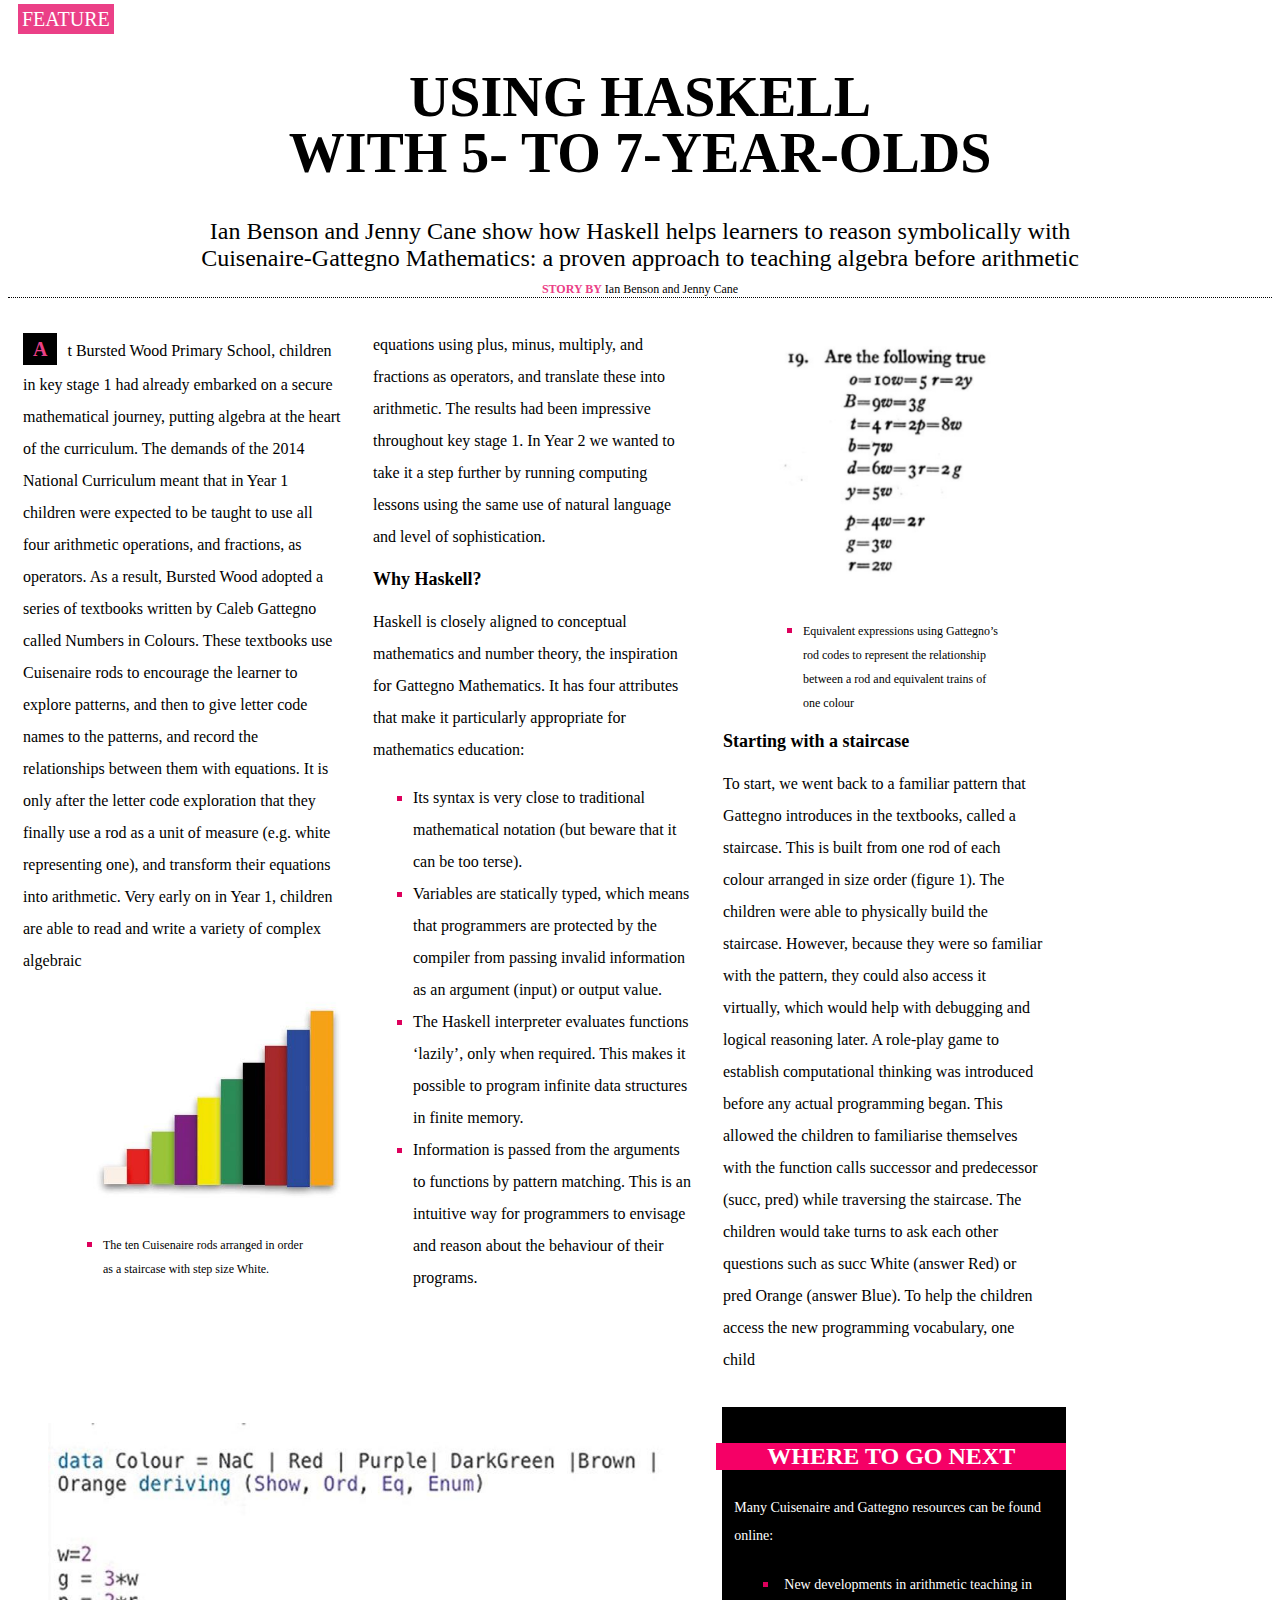
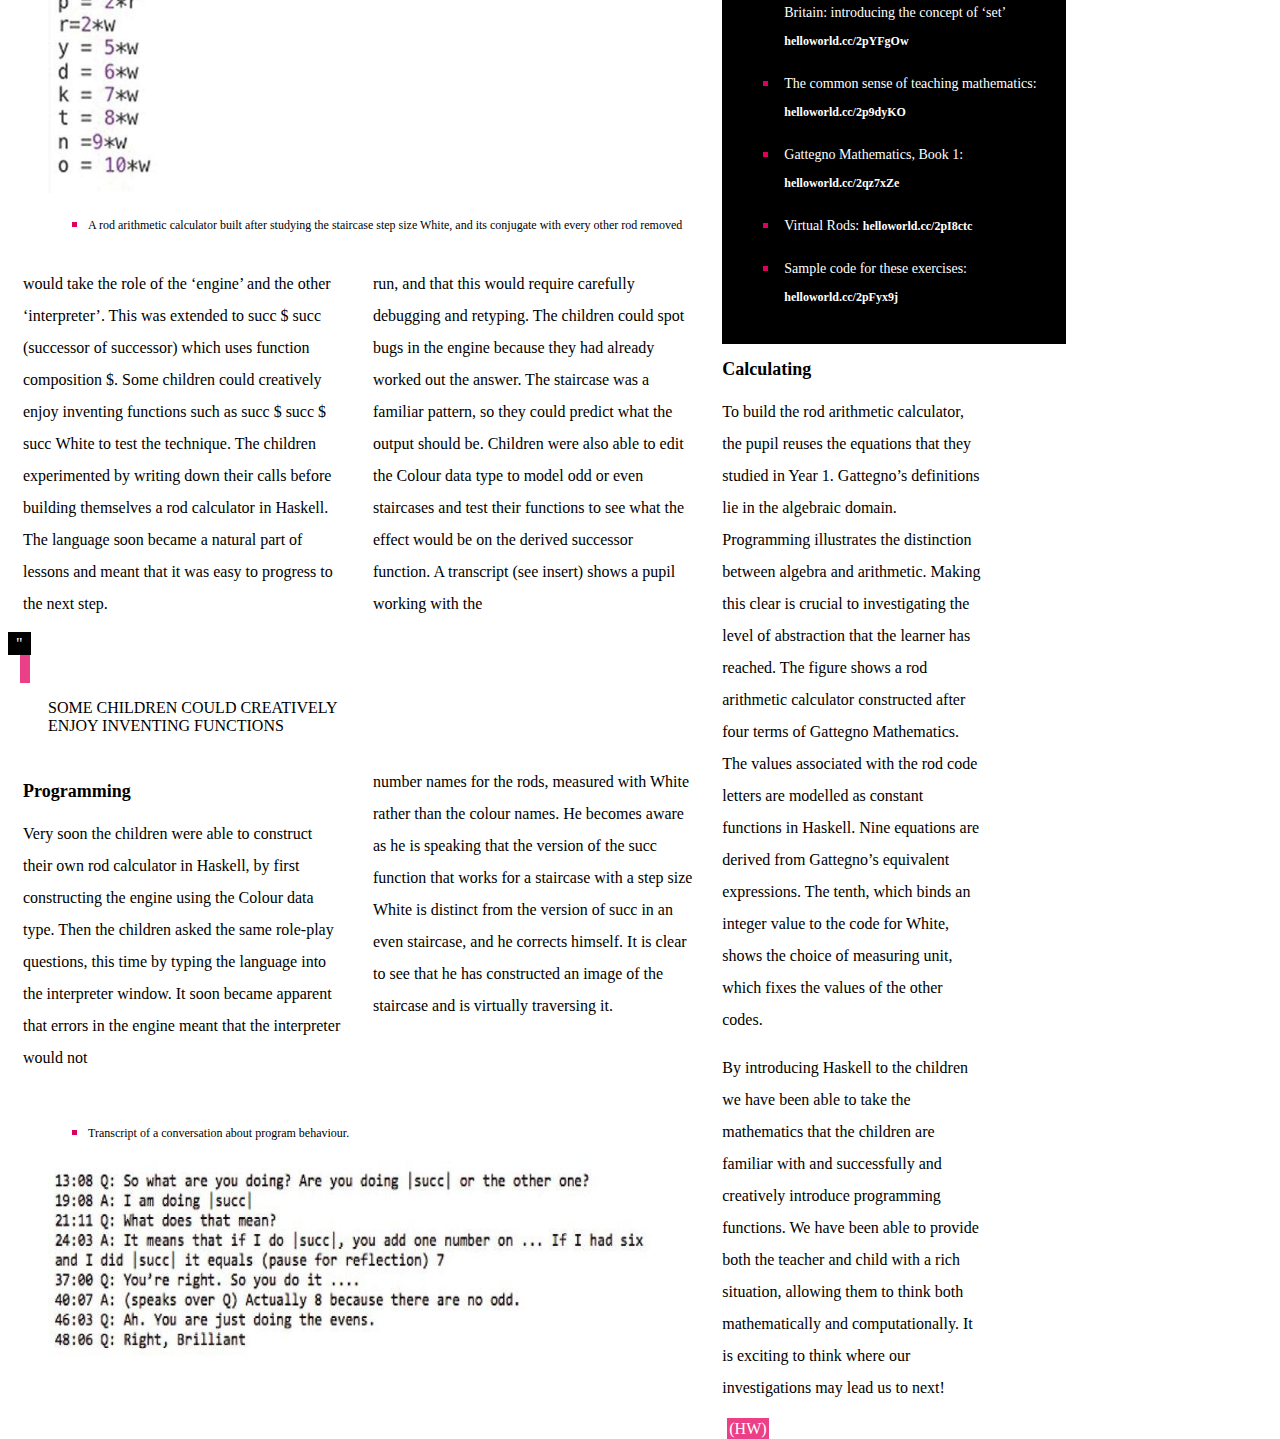
==== commit df399cca: "Add new styles" ====
--- a/index.html
+++ b/index.html
@@ -9,26 +9,26 @@
     <meta name="description"
         content="USING HASKELL WITH 5- TO 7-YEAR-OLDS - how to teach children to code on Haskell? Read the article...">
     <link rel="icon" href="img/Go_gopher_favicon.svg" type="image/x-icon">
+    <link rel="stylesheet" href="style.css">
     <title>HASKELL</title>
 </head>
 
 <body>
-    <mark>FEATURE</mark>
-    <h1>Using haskell with 5- to 7-year-olds</h1>
-    <i>Ian Benson and Jenny Cane show how Haskell helps learners to reason symbolically with Cuisenaire-Gattegno
+    <mark>feature</mark>
+    <h1>Using haskell<br>with 5- to 7-year-olds</h1>
+    <i>Ian Benson and Jenny Cane show how Haskell helps learners to reason symbolically with<br>Cuisenaire-Gattegno
         Mathematics: a proven approach to teaching algebra before arithmetic</i>
     <cite>
-        <span>story by</span> Ian Benson and Jenny Cane
+        <span class="title-1">story by</span> Ian Benson and Jenny Cane
     </cite>
-    <hr>
     <article>
-        <section>
-            <div>
+        <section class="section-content">
+            <div class="article-content">
                 <p><strong>A</strong>t Bursted Wood Primary School, children in key stage 1 had already embarked on a
                     secure mathematical journey, putting algebra at the heart of the curriculum. The demands of the 2014
                     National Curriculum meant that in Year 1 children were expected to be taught to use all four
                     arithmetic operations, and fractions, as operators. As a result, Bursted Wood adopted a series of
-                    textbooks written by Caleb Gattegno called <span>Numbers in Colours</span>. These textbooks use
+                    textbooks written by Caleb Gattegno called <span class="highlighted-words">Numbers in Colours</span>. These textbooks use
                     Cuisenaire rods
                     to encourage the learner to explore patterns, and then to give letter code names to the patterns,
                     and record the relationships between them with equations. It is only after the letter code
@@ -36,12 +36,15 @@
                     transform their equations into arithmetic. Very early on in Year 1, children are able to read and
                     write a variety of complex algebraic</p>
                 <figure>
-                    <img src="img/1.jpg" alt="steps order">
-                    <figcaption>The ten Cuisenaire rods arranged in order as a staircase with step size White.
+                    <img src="img/1.jpg" width="290" height="220" alt="steps order">
+                    <figcaption> 
+                            <ul>
+                                <li><span class="figcaption">The ten Cuisenaire rods arranged in order as a staircase with step size White.</span></li>
+                            </ul>
                     </figcaption>
                 </figure>
             </div>
-            <div>
+            <div class="article-content">
                 <p>equations using plus, minus, multiply, and fractions as operators, and translate these into
                     arithmetic. The results had been impressive throughout key stage 1. In Year 2 we wanted to take it a
                     step further by running computing lessons using the same use of natural language and level of
@@ -51,21 +54,25 @@
                     Mathematics. It has four attributes that make it particularly appropriate for mathematics education:
                 </p>
                 <ul>
-                    <li>Its syntax is very close to traditional mathematical notation (but beware that it can be too
-                        terse).</li>
-                    <li>Variables are statically typed, which means that programmers are protected by the compiler from
-                        passing invalid information as an argument (input) or output value.</li>
-                    <li>The Haskell interpreter evaluates functions ‘lazily’, only when required. This makes it possible
-                        to program infinite data structures in finite memory.</li>
-                    <li>Information is passed from the arguments to functions by pattern matching. This is an intuitive
-                        way for programmers to envisage and reason about the behaviour of their programs.</li>
+                    <li><span>Its syntax is very close to traditional mathematical notation (but beware that it can be too
+                        terse).</span></li>
+                    <li><span>Variables are statically typed, which means that programmers are protected by the compiler from
+                        passing invalid information as an argument (input) or output value.</span></li>
+                    <li><span>The Haskell interpreter evaluates functions ‘lazily’, only when required. This makes it possible
+                        to program infinite data structures in finite memory.</span></li>
+                    <li><span>Information is passed from the arguments to functions by pattern matching. This is an intuitive
+                        way for programmers to envisage and reason about the behaviour of their programs.</span></li>
                 </ul>
             </div>
-            <div>
+            <div class="article-content">
                 <figure>
-                    <img src="img/page1_1.jpg" alt="math">
-                    <figcaption>Equivalent expressions using Gattegno’s rod codes to represent the relationship between
-                        a rod and equivalent trains of one colour</figcaption>
+                    <img src="img/page1_1.jpg" width="290" height="270" alt="math">
+                    <figcaption>
+                        <ul>
+                            <li><span class="figcaption">Equivalent expressions using Gattegno’s rod codes to represent the relationship between
+                                a rod and equivalent trains of one colour</span></li>
+                        </ul>
+                    </figcaption>
                 </figure>
                 <h2>Starting with a staircase</h2>
                 <p>To start, we went back to a familiar pattern that Gattegno introduces in the textbooks, called a
@@ -74,79 +81,88 @@
                     pattern, they could also access it virtually, which would help with debugging and logical reasoning
                     later. A role-play game to establish computational thinking was introduced before any actual
                     programming began. This allowed the children to familiarise themselves with the function calls
-                    <span>successor</span> and <span>predecessor (succ, pred)</span> while traversing the
-                    staircase. The children would take turns to ask each other questions such as <span>succ
-                        White</span> (answer Red) or <span>pred Orange</span> (answer Blue). To help the children
+                    <span class="highlighted-words">successor</span> and <span class="highlighted-words">predecessor (succ, pred)</span> while traversing the
+                    staircase. The children would take turns to ask each other questions such as <span class="highlighted-words">succ
+                        White</span> (answer Red) or <span class="highlighted-words">pred Orange</span> (answer Blue). To help the children
                     access the new programming vocabulary, one child
                 </p>
             </div>
         </section>
-        <section>
+        <section class="section-content">
             <div>
                 <figure>
-                    <img src="img/2.jpg" alt="math">
-                    <figcaption>Transcript of a conversation about program behaviour.</figcaption>
+                    <img src="img/2_1.jpg" width="630" height="370" alt="math">
+                    <figcaption>
+                        <ul>
+                            <li><span class="figcaption">A rod arithmetic calculator built after studying the staircase step size White, and its conjugate with every other rod removed</span></li>
+                        </ul>
+                    </figcaption>
                 </figure>
-                <div>
-                    <p>would take the role of the ‘engine’ and the other ‘interpreter’. This was extended to
-                        <span>succ</span> $ <span>succ</span> (successor of successor) which uses function composition
-                        $. Some children could creatively enjoy inventing functions such as <span>succ</span> $
-                        <span>succ</span> $ <span>succ</span> <span>White</span> to test the technique. The children
+                <div class="paragraphs">
+                    <p class="article-content">would take the role of the ‘engine’ and the other ‘interpreter’. This was extended to
+                        <span class="highlighted-words">succ</span> $ <span class="highlighted-words">succ</span> (successor of successor) which uses function composition
+                        $. Some children could creatively enjoy inventing functions such as <span class="highlighted-words">succ</span> $
+                        <span class="highlighted-words">succ</span> $ <span class="highlighted-words">succ</span> <span class="highlighted-words">White</span> to test the technique. The children
                         experimented by writing down their calls before building themselves a rod calculator in Haskell.
                         The language soon became a natural part of lessons and meant that it was easy to progress to the
                         next step.
                     </p>
-                    <p>run, and that this would require carefully debugging and retyping. The children could spot bugs
+                    <p class="article-content">run, and that this would require carefully debugging and retyping. The children could spot bugs
                         in the engine because they had already worked out the answer. The staircase was a familiar
                         pattern, so they could predict what the output should be. Children were also able to edit the
-                        <span>Colour</span> data type to model odd or even staircases and test their functions to see
-                        what the effect would be on the derived <span>successor</span> function. A transcript (see
+                        <span class="highlighted-words">Colour</span> data type to model odd or even staircases and test their functions to see
+                        what the effect would be on the derived <span class="highlighted-words">successor</span> function. A transcript (see
                         insert) shows a pupil working with the
                     </p>
                 </div>
-                <div>
-                    <span>"</span>
+                <div class="quotes-rectangle">
+                    <span class="quotes">"</span>
+                    <div class="rectangle"></div>
                     <blockquote>
-                        Some children could creatively enjoy inventing functions
+                        Some children could creatively<br>enjoy inventing functions
                     </blockquote>
                 </div>
-                <div>
-                    <div>
+                <div  class="paragraphs">
+                    <div class="article-content">
                         <h2>Programming</h2>
                         <p>Very soon the children were able to construct their own rod calculator in Haskell, by first
-                            constructing the engine using the <span>Colour</span> data type. Then the children asked the
+                            constructing the engine using the <span class="highlighted-words">Colour</span> data type. Then the children asked the
                             same role-play questions, this time by typing the language into the interpreter window. It
                             soon
                             became apparent that errors in the engine meant that the interpreter would not</p>
                     </div>
-                    <p>number names for the rods, measured with White rather than the colour names. He becomes aware as
-                        he is speaking that the version of the <span>succ</span> function that works for a staircase
-                        with a step size White is distinct from the version of <span>succ</span> in an even staircase,
+                    <p class="article-content">number names for the rods, measured with White rather than the colour names. He becomes aware as
+                        he is speaking that the version of the <span class="highlighted-words">succ</span> function that works for a staircase
+                        with a step size White is distinct from the version of <span class="highlighted-words">succ</span> in an even staircase,
                         and he corrects himself. It is clear to see that he has constructed an image of the staircase
                         and is virtually traversing it.</p>
                 </div>
                 <figure>
-                    <figcaption>Transcript of a conversation about program behaviour.</figcaption>
-                    <img src="img/2.jpg" alt="math">
+                    <figcaption>
+                        <ul>
+                            <li><span class="figcaption">Transcript of a conversation about program behaviour.</span></li>
+                        </ul>
+                    </figcaption>
+                    <img src="img/2.jpg" width="630" height="200" alt="math">
                 </figure>
             </div>
-            <div>
-                <aside>
-                    <h3>Where to go next</h3>
-                    <p>Many Cuisenaire and Gattegno resources can be found online:</p>
-                    <ul>
-                        <li>New developments in arithmetic teaching in Britain: introducing the concept of ‘set’ <a
-                                href="http://helloworld.cc/2pYFgOw">helloworld.cc/2pYFgOw</a></li>
-                        <li>The common sense of teaching mathematics: <a
-                                href="http://helloworld.cc/2p9dyKO">helloworld.cc/2p9dyKO</a></li>
-                        <li>Gattegno Mathematics, Book 1: <a
-                                href="http://helloworld.cc/2qz7xZe">helloworld.cc/2qz7xZe</a> </li>
-                        <li>Virtual Rods: <a href="http://helloworld.cc/2pI8ctc">helloworld.cc/2pI8ctc</a></li>
-                        <li>Sample code for these exercises: <a
-                                href="http://helloworld.cc/2pFyx9j">helloworld.cc/2pFyx9j</a></li>
-                    </ul>
-                </aside>
-                <div>
+            <div class="block-aside">
+                    <aside>
+                        <h3 class="block-title">Where to go next</h3>
+                        <p class="block-subtitle">Many Cuisenaire and Gattegno resources can be found online:</p>
+                        <ul>
+                            <li class="links"><span class="links-to-read">New developments in arithmetic teaching in Britain: introducing the concept of ‘set’ <a
+                                    href="http://helloworld.cc/2pYFgOw">helloworld.cc/2pYFgOw</a></span></li>
+                            <li class="links"><span class="links-to-read">The common sense of teaching mathematics: <a
+                                    href="http://helloworld.cc/2p9dyKO">helloworld.cc/2p9dyKO</a></span></li>
+                            <li class="links"><span class="links-to-read">Gattegno Mathematics, Book 1: <a
+                                    href="http://helloworld.cc/2qz7xZe">helloworld.cc/2qz7xZe</a></span></li>
+                            <li class="links"><span class="links-to-read">Virtual Rods: <a href="http://helloworld.cc/2pI8ctc">helloworld.cc/2pI8ctc</a></span></li>
+                            <li class="links"><span class="links-to-read">Sample code for these exercises: <a
+                                    href="http://helloworld.cc/2pFyx9j">helloworld.cc/2pFyx9j</a></span></li>
+                        </ul>
+                    </aside>
+                <div class="content">
                     <h2>Calculating</h2>
                     <p>To build the rod arithmetic calculator, the pupil reuses the equations that they studied in Year
                         1. Gattegno’s definitions lie in the algebraic domain. Programming illustrates the distinction
@@ -161,7 +177,7 @@
                         have been able to provide both the teacher and child with a rich situation, allowing them to
                         think both mathematically and computationally. It is exciting to think where our investigations
                         may lead us to next!</p>
-                    <mark>(hw)</mark>
+                    <mark class="symbol">(hw)</mark>
                 </div>
             </div>
         </section>
--- a/style.css
+++ b/style.css
@@ -0,0 +1,175 @@
+h1 {
+    font-size: 56px;
+    font-family: 'Segoe UI';
+    text-transform: uppercase;
+    text-align: center;
+    line-height: 1;
+}
+
+h2 {
+    font-size: 18px;
+    font-family: 'Segoe UI';
+}
+
+h3 {
+    font-size: 24px;
+    font-family: Tahoma;
+    text-transform: uppercase;
+    color: rgb(255, 255, 255);
+}
+
+.block-title {
+    background-color: rgb(245, 0, 102);
+    text-align: center;
+    width: 350px;
+    position: relative;
+    z-index: 1;
+    right: 18px;
+}
+
+mark {
+    font-size: 20px;
+    font-family: 'Segoe UI';
+    color:  rgb(255, 255, 255);
+    background-color: rgb(235, 64, 135);
+    text-transform: uppercase;
+    margin: 10px;
+    padding: 4px;
+}
+
+p {
+    font-family: 'Times New Roman';
+    font-size: 16px;
+    line-height: 2;
+}
+
+i {
+    font-family: serif;
+    font-size: 24px;
+    display: block;
+    text-align: center;
+    font-style: normal;
+}
+
+.title-1 {
+    font-weight: bold;
+    text-transform: uppercase;
+    color: rgb(235, 64, 135);
+}
+
+cite {
+    font-size: 12px;
+    font-style: normal;
+    display: block;
+    text-align: center;
+    border-bottom: 1px dotted;
+    margin-top: 10px;
+}
+
+strong {
+    color: rgb(235, 64, 135);
+    font-weight: bold;
+    font-size: 20px;
+    background-color: rgb(0, 0, 0);
+    padding: 5px 10px;
+    margin-right: 10px;
+}
+
+.highlighted-words {
+    font-family: 'Trebuchet MS';
+}
+
+.figcaption {
+    font-size: 12px;
+}
+
+li {
+    list-style-type: square;
+    color: rgb(221, 0, 92);
+}
+
+li span {
+    color: rgb(0, 0, 0);
+    line-height: 2;
+}
+
+aside {
+    background-color: rgb(0, 0, 0);
+    width: 320px;
+    height: auto;
+    padding: 12px;
+}
+
+.block-subtitle {
+    font-size: 14px;
+    font-family: Tahoma;
+    color:  rgb(255, 255, 255);
+}
+
+.links-to-read {
+    font-size: 14px;
+    font-family: Tahoma;
+    color:  rgb(255, 255, 255);
+}
+
+a {
+    font-size: 12px;
+    font-weight: bold;
+    font-family: Tahoma;
+    text-decoration: none;
+    color:  rgb(255, 255, 255);
+}
+
+.links {
+    padding: 5px;;
+    margin: 5px;
+}
+
+.quotes {
+    background: rgb(0, 0, 0);
+    color: rgb(255, 255, 255);
+    padding: 3px 8px;
+}
+
+blockquote {
+    text-transform: uppercase;
+}
+
+.rectangle {
+    width: 10px;
+    height: 30px;
+    margin-left: 12px;
+    background-color: rgb(235, 64, 135);
+}
+
+.section-content {
+    display: flex;
+}
+
+.article-content {
+    width: 320px;
+    margin: 15px;
+}
+
+.paragraphs {
+    display: flex;
+}
+
+.content {
+    width: 260px;
+    height: 400px;
+}
+
+.symbol {
+    font-size: 16px;
+    font-family: 'Segoe UI';
+    color:  rgb(255, 255, 255);
+    background-color: rgb(235, 64, 135);
+    text-transform: uppercase;
+    margin: 5px;
+    padding: 2px;
+}
+
+.quotes-rectangle {
+    width: 530px;
+}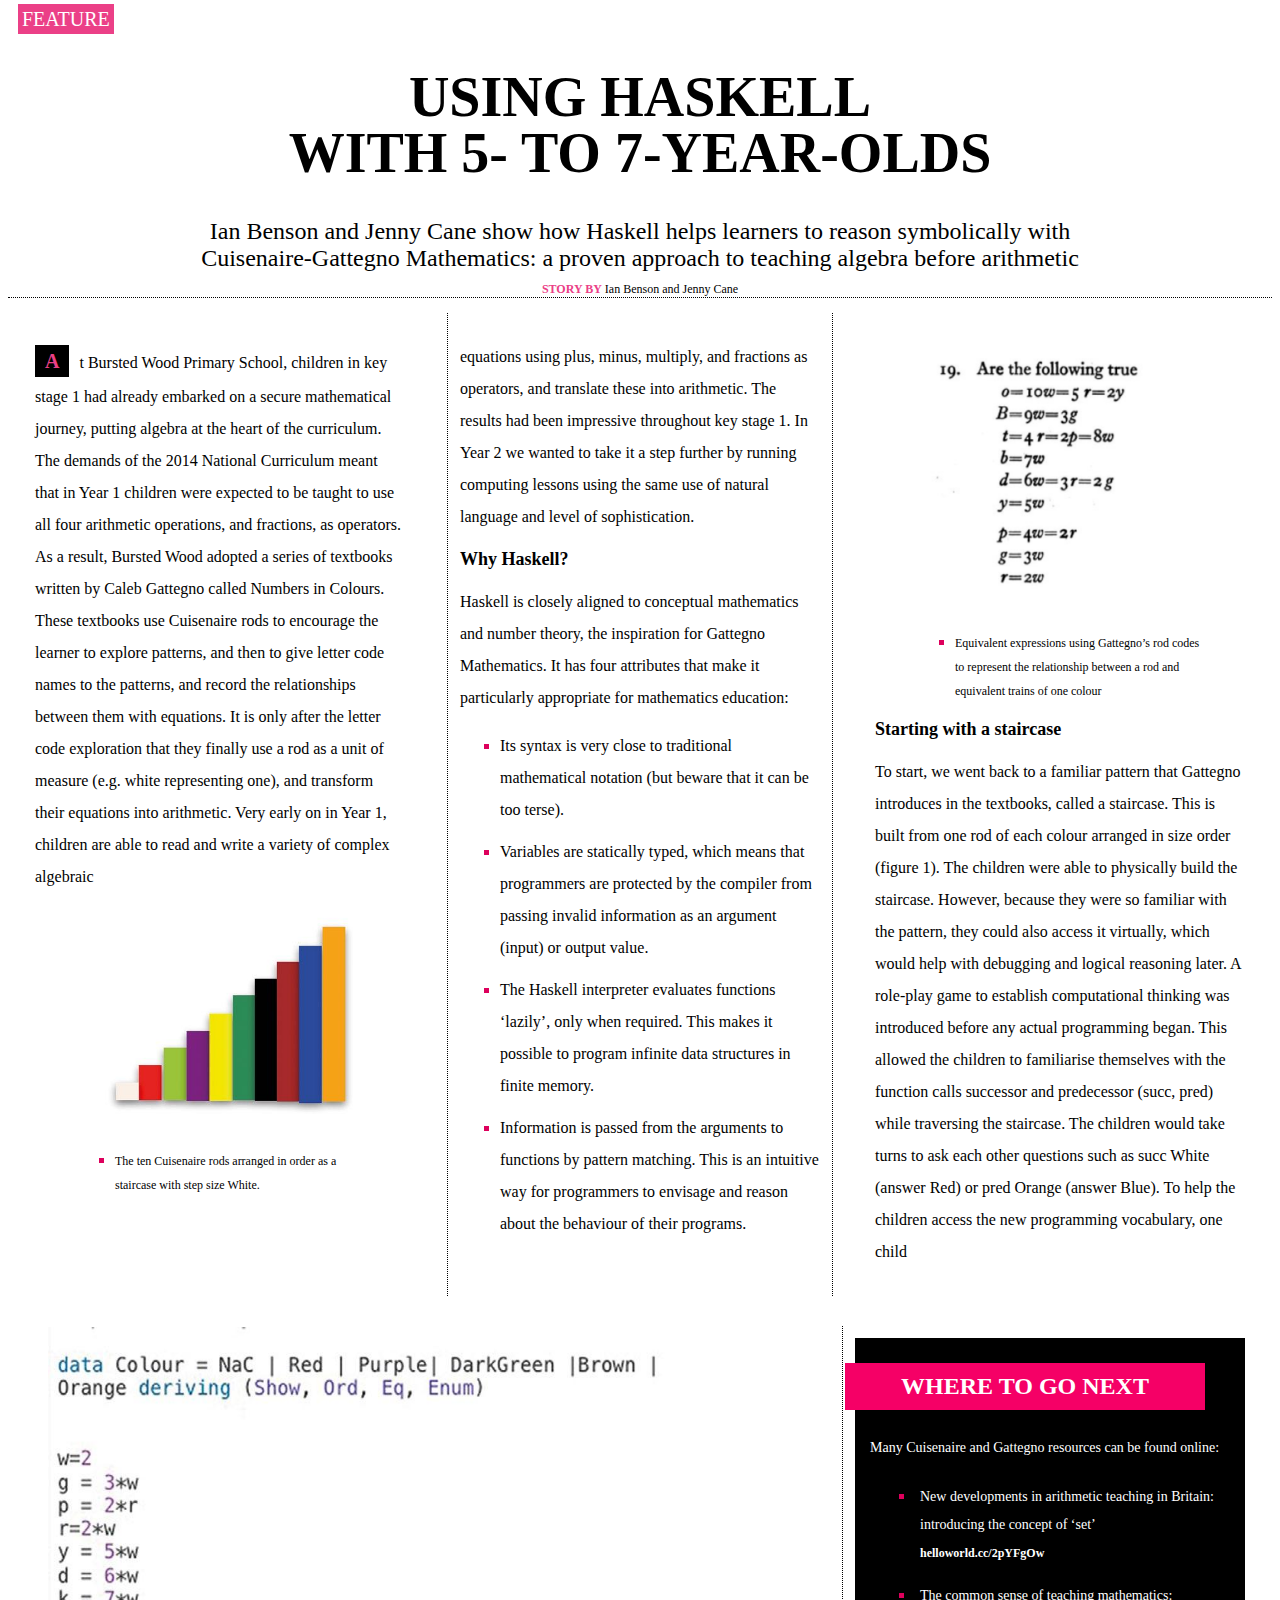
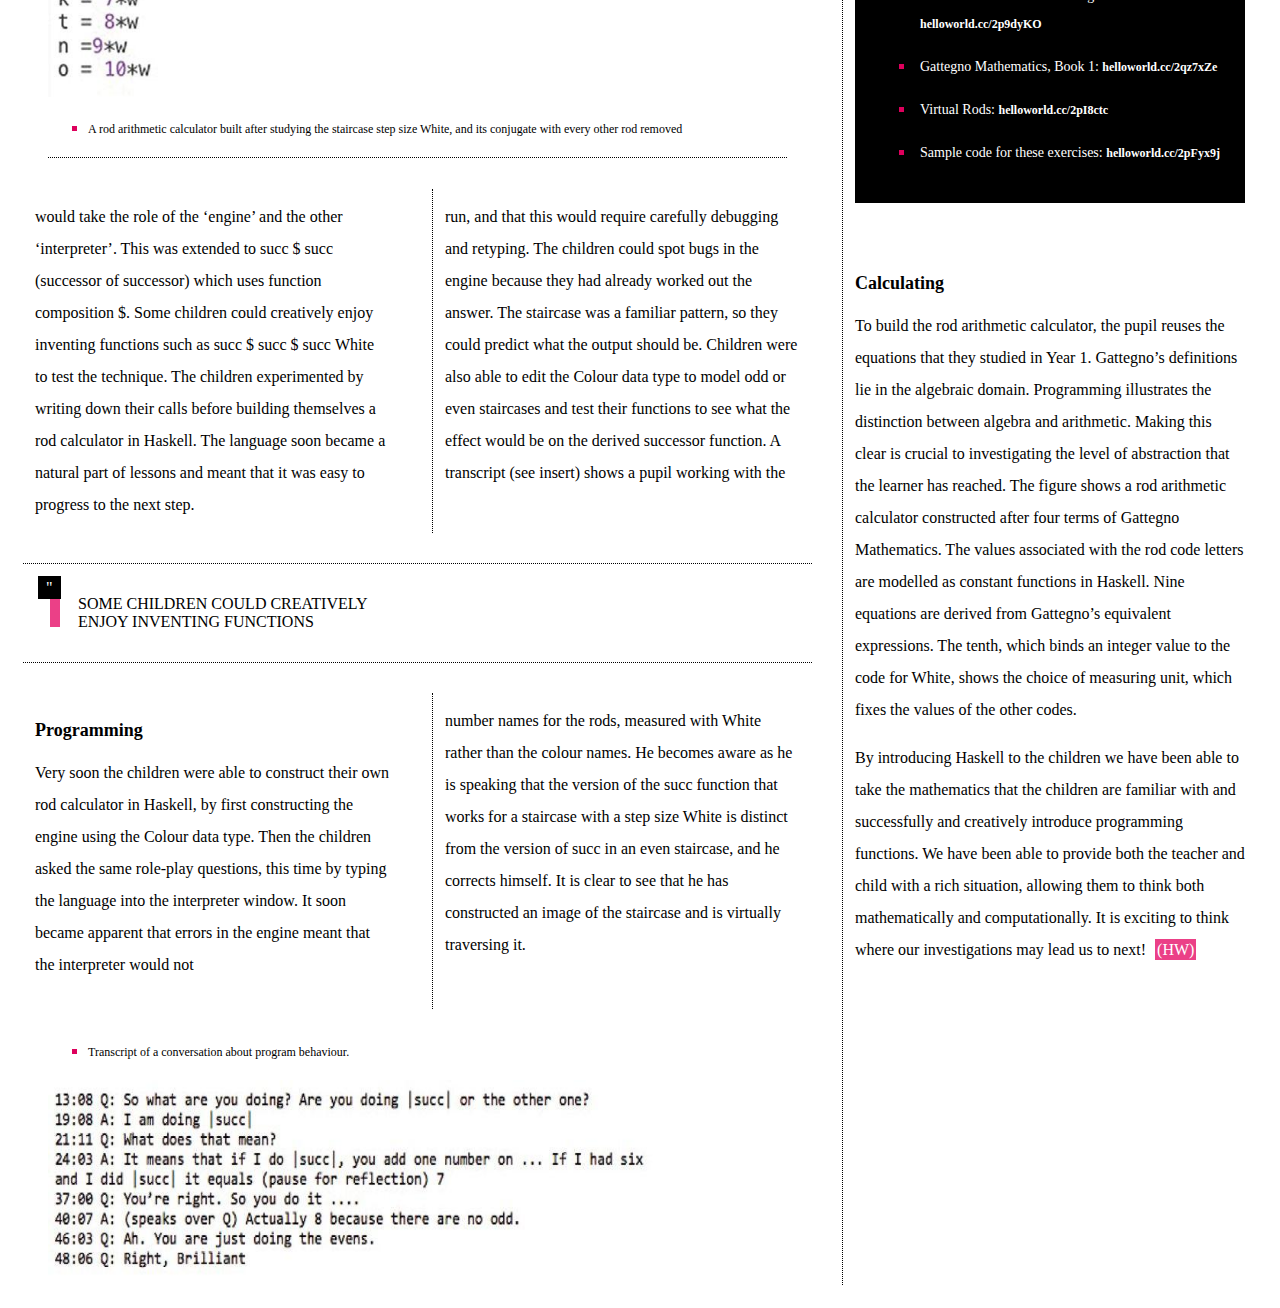
==== commit 4835ec30: "Added styles css" ====
--- a/index.html
+++ b/index.html
@@ -19,7 +19,7 @@
     <i>Ian Benson and Jenny Cane show how Haskell helps learners to reason symbolically with<br>Cuisenaire-Gattegno
         Mathematics: a proven approach to teaching algebra before arithmetic</i>
     <cite>
-        <span class="title-1">story by</span> Ian Benson and Jenny Cane
+        <span class="content-title">story by</span> Ian Benson and Jenny Cane
     </cite>
     <article>
         <section class="section-content">
@@ -44,7 +44,7 @@
                     </figcaption>
                 </figure>
             </div>
-            <div class="article-content">
+            <div class="article-content-border">
                 <p>equations using plus, minus, multiply, and fractions as operators, and translate these into
                     arithmetic. The results had been impressive throughout key stage 1. In Year 2 we wanted to take it a
                     step further by running computing lessons using the same use of natural language and level of
@@ -90,7 +90,7 @@
         </section>
         <section class="section-content">
             <div>
-                <figure>
+                <figure class="figure-border">
                     <img src="img/2_1.jpg" width="630" height="370" alt="math">
                     <figcaption>
                         <ul>
@@ -107,7 +107,7 @@
                         The language soon became a natural part of lessons and meant that it was easy to progress to the
                         next step.
                     </p>
-                    <p class="article-content">run, and that this would require carefully debugging and retyping. The children could spot bugs
+                    <p class="article-border">run, and that this would require carefully debugging and retyping. The children could spot bugs
                         in the engine because they had already worked out the answer. The staircase was a familiar
                         pattern, so they could predict what the output should be. Children were also able to edit the
                         <span class="highlighted-words">Colour</span> data type to model odd or even staircases and test their functions to see
@@ -116,8 +116,10 @@
                     </p>
                 </div>
                 <div class="quotes-rectangle">
-                    <span class="quotes">"</span>
-                    <div class="rectangle"></div>
+                    <div class="figures">
+                        <span class="quotes">"</span>
+                        <div class="rectangle"></div>
+                    </div>    
                     <blockquote>
                         Some children could creatively<br>enjoy inventing functions
                     </blockquote>
@@ -131,7 +133,7 @@
                             soon
                             became apparent that errors in the engine meant that the interpreter would not</p>
                     </div>
-                    <p class="article-content">number names for the rods, measured with White rather than the colour names. He becomes aware as
+                    <p class="article-border">number names for the rods, measured with White rather than the colour names. He becomes aware as
                         he is speaking that the version of the <span class="highlighted-words">succ</span> function that works for a staircase
                         with a step size White is distinct from the version of <span class="highlighted-words">succ</span> in an even staircase,
                         and he corrects himself. It is clear to see that he has constructed an image of the staircase
@@ -146,39 +148,38 @@
                     <img src="img/2.jpg" width="630" height="200" alt="math">
                 </figure>
             </div>
-            <div class="block-aside">
-                    <aside>
-                        <h3 class="block-title">Where to go next</h3>
-                        <p class="block-subtitle">Many Cuisenaire and Gattegno resources can be found online:</p>
-                        <ul>
-                            <li class="links"><span class="links-to-read">New developments in arithmetic teaching in Britain: introducing the concept of ‘set’ <a
-                                    href="http://helloworld.cc/2pYFgOw">helloworld.cc/2pYFgOw</a></span></li>
-                            <li class="links"><span class="links-to-read">The common sense of teaching mathematics: <a
-                                    href="http://helloworld.cc/2p9dyKO">helloworld.cc/2p9dyKO</a></span></li>
-                            <li class="links"><span class="links-to-read">Gattegno Mathematics, Book 1: <a
-                                    href="http://helloworld.cc/2qz7xZe">helloworld.cc/2qz7xZe</a></span></li>
-                            <li class="links"><span class="links-to-read">Virtual Rods: <a href="http://helloworld.cc/2pI8ctc">helloworld.cc/2pI8ctc</a></span></li>
-                            <li class="links"><span class="links-to-read">Sample code for these exercises: <a
-                                    href="http://helloworld.cc/2pFyx9j">helloworld.cc/2pFyx9j</a></span></li>
-                        </ul>
-                    </aside>
-                <div class="content">
-                    <h2>Calculating</h2>
-                    <p>To build the rod arithmetic calculator, the pupil reuses the equations that they studied in Year
-                        1. Gattegno’s definitions lie in the algebraic domain. Programming illustrates the distinction
-                        between algebra and arithmetic. Making this clear is crucial to investigating the level of
-                        abstraction that the learner has reached. The figure shows a rod arithmetic calculator
-                        constructed after four terms of Gattegno Mathematics. The values associated with the rod code
-                        letters are modelled as constant functions in Haskell. Nine equations are derived from
-                        Gattegno’s equivalent expressions. The tenth, which binds an integer value to the code for
-                        White, shows the choice of measuring unit, which fixes the values of the other codes.</p>
-                    <p>By introducing Haskell to the children we have been able to take the mathematics that the
-                        children are familiar with and successfully and creatively introduce programming functions. We
-                        have been able to provide both the teacher and child with a rich situation, allowing them to
-                        think both mathematically and computationally. It is exciting to think where our investigations
-                        may lead us to next!</p>
-                    <mark class="symbol">(hw)</mark>
-                </div>
+            <div class="article-border">
+                <aside>
+                    <h3 class="block-title">Where to go next</h3>
+                    <p class="block-subtitle">Many Cuisenaire and Gattegno resources can be found online:</p>
+                    <ul>
+                        <li class="links"><span class="links-to-read">New developments in arithmetic teaching in Britain: introducing the concept of ‘set’ <a
+                                href="http://helloworld.cc/2pYFgOw">helloworld.cc/2pYFgOw</a></span></li>
+                        <li class="links"><span class="links-to-read">The common sense of teaching mathematics: <a
+                                href="http://helloworld.cc/2p9dyKO">helloworld.cc/2p9dyKO</a></span></li>
+                        <li class="links"><span class="links-to-read">Gattegno Mathematics, Book 1: <a
+                                href="http://helloworld.cc/2qz7xZe">helloworld.cc/2qz7xZe</a></span></li>
+                        <li class="links"><span class="links-to-read">Virtual Rods: <a href="http://helloworld.cc/2pI8ctc">helloworld.cc/2pI8ctc</a></span></li>
+                        <li class="links"><span class="links-to-read">Sample code for these exercises: <a
+                                href="http://helloworld.cc/2pFyx9j">helloworld.cc/2pFyx9j</a></span></li>
+                    </ul>
+                </aside>
+                <h2>Calculating</h2>
+                <p>To build the rod arithmetic calculator, the pupil reuses the equations that they studied in Year
+                    1. Gattegno’s definitions lie in the algebraic domain. Programming illustrates the distinction
+                    between algebra and arithmetic. Making this clear is crucial to investigating the level of
+                    abstraction that the learner has reached. The figure shows a rod arithmetic calculator
+                    constructed after four terms of Gattegno Mathematics. The values associated with the rod code
+                    letters are modelled as constant functions in Haskell. Nine equations are derived from
+                    Gattegno’s equivalent expressions. The tenth, which binds an integer value to the code for
+                    White, shows the choice of measuring unit, which fixes the values of the other codes.</p>
+                <p class="mark">By introducing Haskell to the children we have been able to take the mathematics that the
+                    children are familiar with and successfully and creatively introduce programming functions. We
+                    have been able to provide both the teacher and child with a rich situation, allowing them to
+                    think both mathematically and computationally. It is exciting to think where our investigations
+                    may lead us to next!</p>
+                <mark class="symbol">(hw)</mark>
+            </div>
             </div>
         </section>
     </article>
--- a/style.css
+++ b/style.css
@@ -16,15 +16,6 @@
     font-family: Tahoma;
     text-transform: uppercase;
     color: rgb(255, 255, 255);
-}
-
-.block-title {
-    background-color: rgb(245, 0, 102);
-    text-align: center;
-    width: 350px;
-    position: relative;
-    z-index: 1;
-    right: 18px;
 }
 
 mark {
@@ -51,7 +42,7 @@
     font-style: normal;
 }
 
-.title-1 {
+.content-title {
     font-weight: bold;
     text-transform: uppercase;
     color: rgb(235, 64, 135);
@@ -95,9 +86,19 @@
 
 aside {
     background-color: rgb(0, 0, 0);
-    width: 320px;
-    height: auto;
-    padding: 12px;
+    padding: 15px;
+    margin-bottom: 70px;
+}
+
+.block-title {
+    background-color: rgb(245, 0, 102);
+    text-align: center;
+    width: 340px;
+    padding: 10px;
+    position: relative;
+    z-index: 1;
+    right: 25px;
+    margin-top: 10px;
 }
 
 .block-subtitle {
@@ -121,7 +122,7 @@
 }
 
 .links {
-    padding: 5px;;
+    padding: 5px;
     margin: 5px;
 }
 
@@ -147,19 +148,30 @@
 }
 
 .article-content {
-    width: 320px;
-    margin: 15px;
+    width: 100%;
+    margin: 15px;
+    padding: 12px;
+}
+
+.article-content-border {
+    width: 100%;
+    margin: 15px;
+    padding: 12px;
+    border-right: 1px dotted rgb(0, 0, 0);
+    border-left: 1px dotted rgb(0, 0, 0);
+}
+
+.article-border {
+    width: 100%;
+    margin: 15px;
+    padding: 12px;
+    border-left: 1px dotted rgb(0, 0, 0);
 }
 
 .paragraphs {
     display: flex;
 }
 
-.content {
-    width: 260px;
-    height: 400px;
-}
-
 .symbol {
     font-size: 16px;
     font-family: 'Segoe UI';
@@ -171,5 +183,24 @@
 }
 
 .quotes-rectangle {
-    width: 530px;
-}+    margin: 15px;
+    padding: 15px;
+    border-top: 1px dotted rgb(0, 0, 0);
+    border-bottom: 1px dotted rgb(0, 0, 0);
+}
+
+.mark {
+    display: inline;
+}
+
+.figures {
+    float: left;
+}
+
+li {
+    margin-top: 10px;
+}
+
+.figure-border {
+    border-bottom: 1px dotted rgb(0, 0, 0);
+}
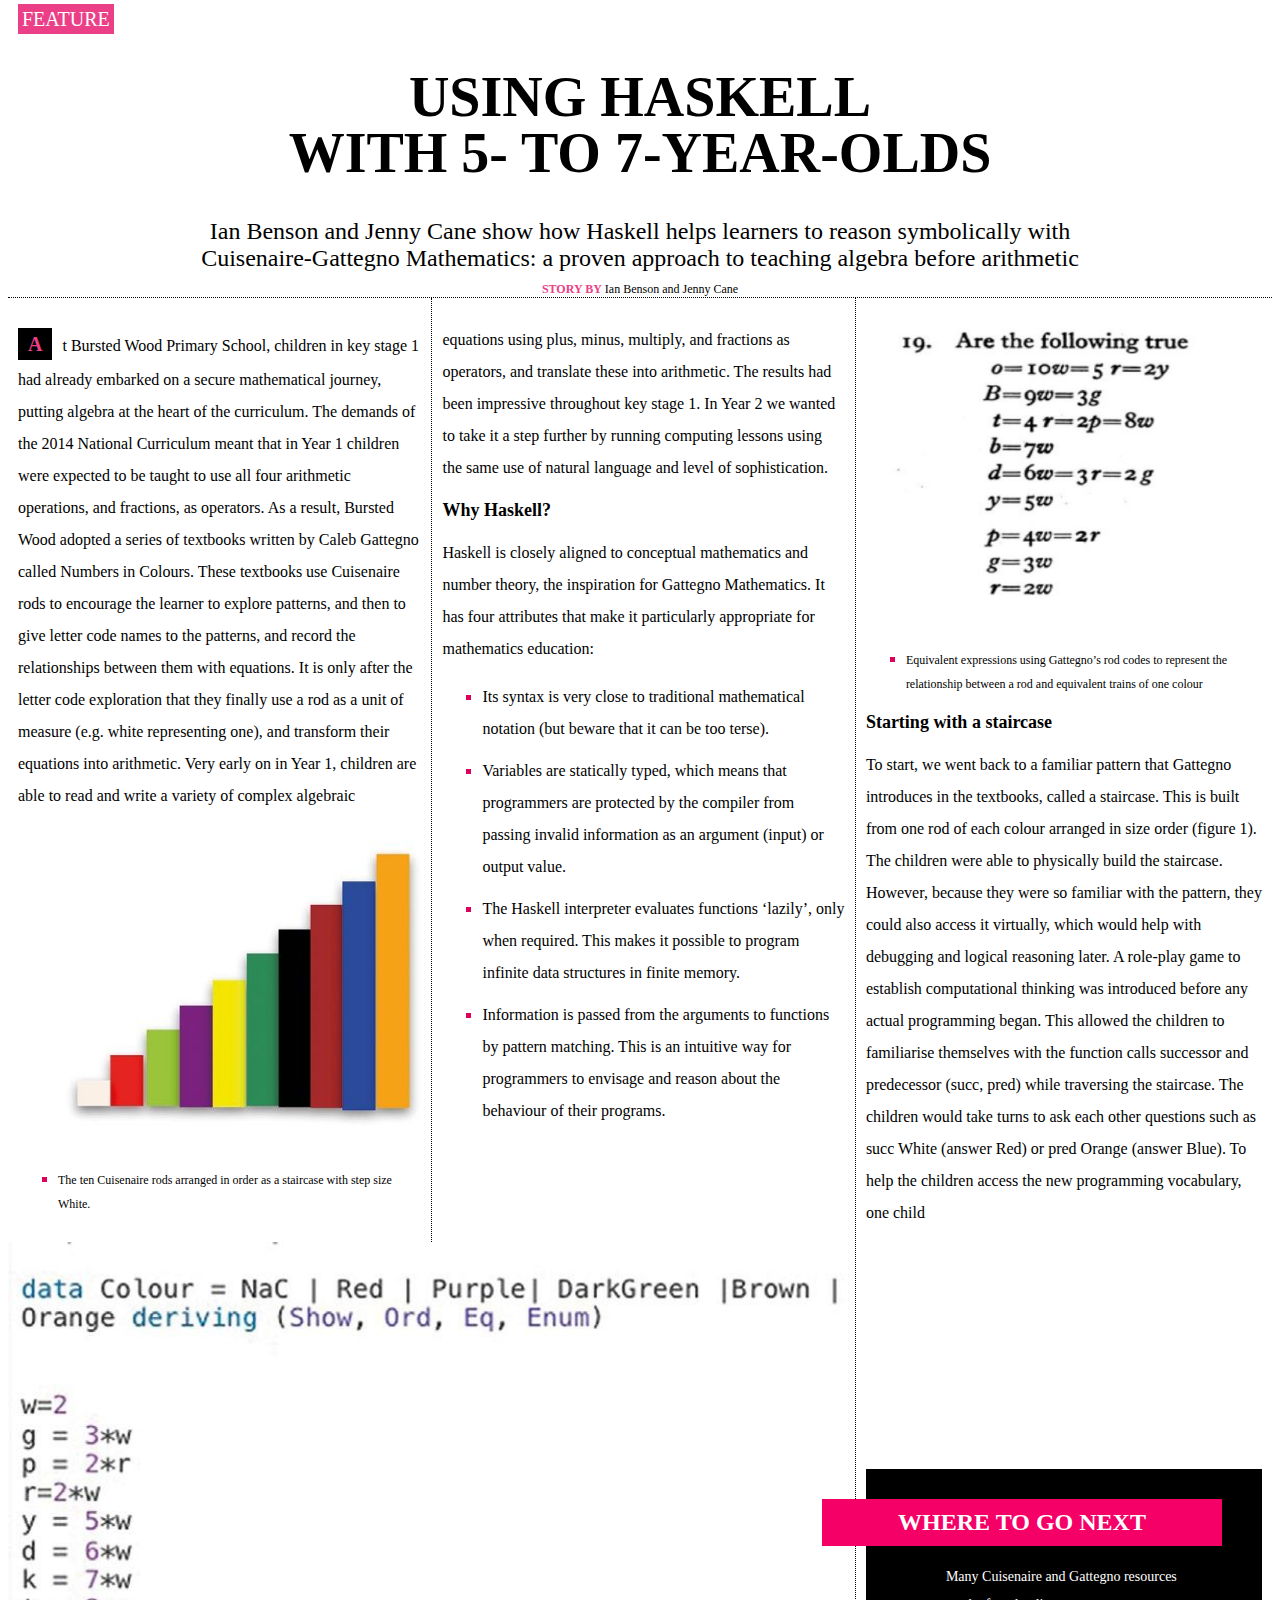
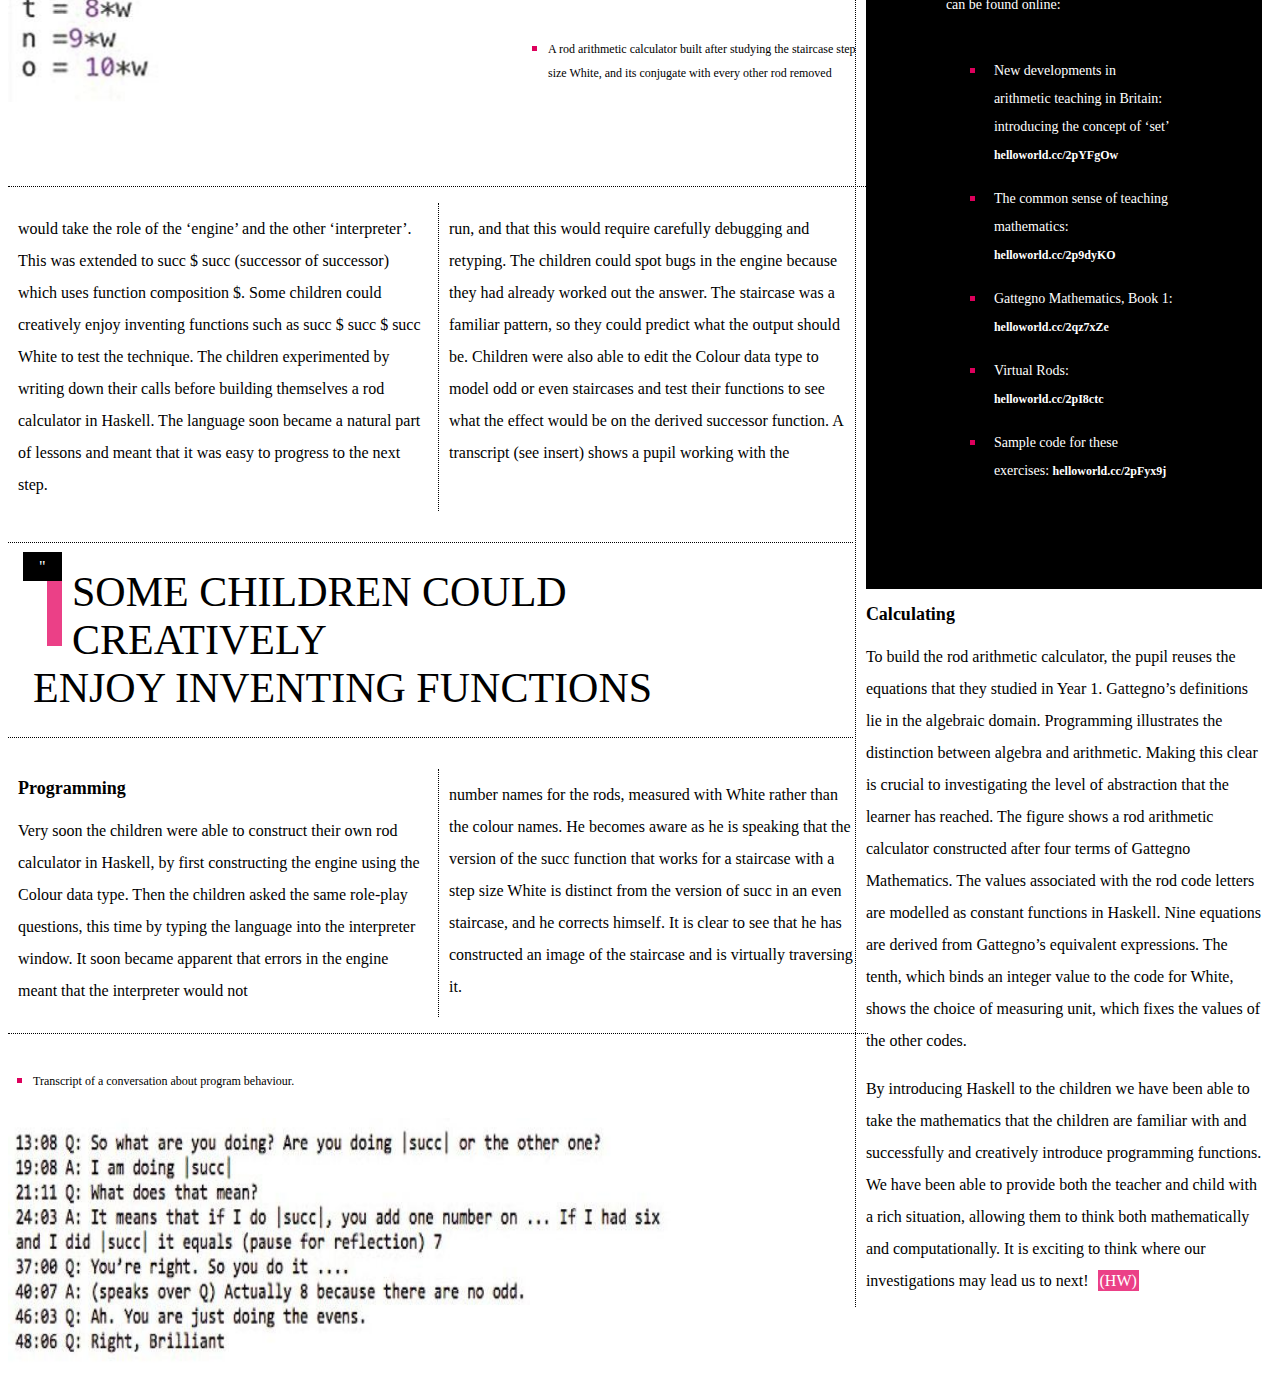
==== commit 60483233: "Merge pull request #4 from a87dev/main" ====
--- a/index.html
+++ b/index.html
@@ -22,9 +22,10 @@
         <span class="content-title">story by</span> Ian Benson and Jenny Cane
     </cite>
     <article>
-        <section class="section-content">
-            <div class="article-content">
-                <p><strong>A</strong>t Bursted Wood Primary School, children in key stage 1 had already embarked on a
+        <div class="column">
+            <section>
+                <div class="article-content">
+                    <p><strong>A</strong>t Bursted Wood Primary School, children in key stage 1 had already embarked on a
                     secure mathematical journey, putting algebra at the heart of the curriculum. The demands of the 2014
                     National Curriculum meant that in Year 1 children were expected to be taught to use all four
                     arithmetic operations, and fractions, as operators. As a result, Bursted Wood adopted a series of
@@ -35,70 +36,46 @@
                     exploration that they finally use a rod as a unit of measure (e.g. white representing one), and
                     transform their equations into arithmetic. Very early on in Year 1, children are able to read and
                     write a variety of complex algebraic</p>
-                <figure>
-                    <img src="img/1.jpg" width="290" height="220" alt="steps order">
-                    <figcaption> 
+                    <figure>
+                        <img src="img/1.jpg" width="420" height="320" alt="steps order">
+                        <figcaption> 
                             <ul>
                                 <li><span class="figcaption">The ten Cuisenaire rods arranged in order as a staircase with step size White.</span></li>
                             </ul>
-                    </figcaption>
-                </figure>
-            </div>
-            <div class="article-content-border">
-                <p>equations using plus, minus, multiply, and fractions as operators, and translate these into
+                        </figcaption>
+                    </figure>
+                </div>
+                <div class="article-border">
+                    <p>equations using plus, minus, multiply, and fractions as operators, and translate these into
                     arithmetic. The results had been impressive throughout key stage 1. In Year 2 we wanted to take it a
                     step further by running computing lessons using the same use of natural language and level of
                     sophistication.</p>
-                <h2>Why Haskell?</h2>
-                <p>Haskell is closely aligned to conceptual mathematics and number theory, the inspiration for Gattegno
-                    Mathematics. It has four attributes that make it particularly appropriate for mathematics education:
-                </p>
-                <ul>
-                    <li><span>Its syntax is very close to traditional mathematical notation (but beware that it can be too
+                    <h2>Why Haskell?</h2>
+                    <p>Haskell is closely aligned to conceptual mathematics and number theory, the inspiration for Gattegno
+                    Mathematics. It has four attributes that make it particularly appropriate for mathematics education:</p>
+                    <ul>
+                        <li><span>Its syntax is very close to traditional mathematical notation (but beware that it can be too
                         terse).</span></li>
-                    <li><span>Variables are statically typed, which means that programmers are protected by the compiler from
+                        <li><span>Variables are statically typed, which means that programmers are protected by the compiler from
                         passing invalid information as an argument (input) or output value.</span></li>
-                    <li><span>The Haskell interpreter evaluates functions ‘lazily’, only when required. This makes it possible
+                        <li><span>The Haskell interpreter evaluates functions ‘lazily’, only when required. This makes it possible
                         to program infinite data structures in finite memory.</span></li>
-                    <li><span>Information is passed from the arguments to functions by pattern matching. This is an intuitive
+                        <li><span>Information is passed from the arguments to functions by pattern matching. This is an intuitive
                         way for programmers to envisage and reason about the behaviour of their programs.</span></li>
-                </ul>
-            </div>
-            <div class="article-content">
-                <figure>
-                    <img src="img/page1_1.jpg" width="290" height="270" alt="math">
-                    <figcaption>
-                        <ul>
-                            <li><span class="figcaption">Equivalent expressions using Gattegno’s rod codes to represent the relationship between
-                                a rod and equivalent trains of one colour</span></li>
-                        </ul>
-                    </figcaption>
-                </figure>
-                <h2>Starting with a staircase</h2>
-                <p>To start, we went back to a familiar pattern that Gattegno introduces in the textbooks, called a
-                    staircase. This is built from one rod of each colour arranged in size order (figure 1). The children
-                    were able to physically build the staircase. However, because they were so familiar with the
-                    pattern, they could also access it virtually, which would help with debugging and logical reasoning
-                    later. A role-play game to establish computational thinking was introduced before any actual
-                    programming began. This allowed the children to familiarise themselves with the function calls
-                    <span class="highlighted-words">successor</span> and <span class="highlighted-words">predecessor (succ, pred)</span> while traversing the
-                    staircase. The children would take turns to ask each other questions such as <span class="highlighted-words">succ
-                        White</span> (answer Red) or <span class="highlighted-words">pred Orange</span> (answer Blue). To help the children
-                    access the new programming vocabulary, one child
-                </p>
-            </div>
-        </section>
-        <section class="section-content">
-            <div>
-                <figure class="figure-border">
-                    <img src="img/2_1.jpg" width="630" height="370" alt="math">
-                    <figcaption>
-                        <ul>
-                            <li><span class="figcaption">A rod arithmetic calculator built after studying the staircase step size White, and its conjugate with every other rod removed</span></li>
-                        </ul>
-                    </figcaption>
-                </figure>
-                <div class="paragraphs">
+                    </ul>
+                </div>
+            </section>
+            <section>
+                <div>
+                    <figure class="figure-border">
+                        <img src="img/2_1.jpg" width="860" height="460" alt="math">
+                        <figcaption class="sign-figcaption">
+                            <ul>
+                                <li><span class="figcaption">A rod arithmetic calculator built after studying the staircase step<br> size White, and its conjugate with every other rod removed</span></li>
+                            </ul>
+                        </figcaption>
+                    </figure>
+                    <div class="paragraphs">
                     <p class="article-content">would take the role of the ‘engine’ and the other ‘interpreter’. This was extended to
                         <span class="highlighted-words">succ</span> $ <span class="highlighted-words">succ</span> (successor of successor) which uses function composition
                         $. Some children could creatively enjoy inventing functions such as <span class="highlighted-words">succ</span> $
@@ -141,27 +118,43 @@
                 </div>
                 <figure>
                     <figcaption>
-                        <ul>
+                        <ul class="sign">
                             <li><span class="figcaption">Transcript of a conversation about program behaviour.</span></li>
                         </ul>
                     </figcaption>
-                    <img src="img/2.jpg" width="630" height="200" alt="math">
+                    <img src="img/2.jpg" width="690" height="250" alt="math">
                 </figure>
-            </div>
-            <div class="article-border">
+            </section>
+        </div>
+        <div class="column">
+            <div class="column-content">
+                <figure>
+                    <img src="img/page1_1.jpg" width="420" height="320" alt="math">
+                    <figcaption>
+                        <ul>
+                            <li>
+                                <span class="figcaption">Equivalent expressions using Gattegno’s rod codes to represent the relationship between
+                                    a rod and equivalent trains of one colour
+                                </span>
+                            </li>
+                        </ul>
+                    </figcaption>
+                </figure>
+                <h2>Starting with a staircase</h2>
+                <p>To start, we went back to a familiar pattern that Gattegno introduces in the textbooks, called a staircase. This is built from one rod of each colour arranged in size order (figure 1). The children were able to physically build the staircase. However, because they were so familiar with the pattern, they could also access it virtually, which would help with debugging and logical reasoning later. A role-play game to establish computational thinking was introduced before any actual programming began. This allowed the children to familiarise themselves with the function calls <span class="highlighted-words">successor</span> and <span class="highlighted-words">predecessor (succ, pred)</span> while traversing the staircase. The children would take turns to ask each other questions such as <span class="highlighted-words">succ White</span> (answer Red) or <span class="highlighted-words">pred Orange</span> (answer Blue). To help the children access the new programming vocabulary, one child</p>
                 <aside>
                     <h3 class="block-title">Where to go next</h3>
                     <p class="block-subtitle">Many Cuisenaire and Gattegno resources can be found online:</p>
                     <ul>
                         <li class="links"><span class="links-to-read">New developments in arithmetic teaching in Britain: introducing the concept of ‘set’ <a
-                                href="http://helloworld.cc/2pYFgOw">helloworld.cc/2pYFgOw</a></span></li>
+                                    href="http://helloworld.cc/2pYFgOw">helloworld.cc/2pYFgOw</a></span></li>
                         <li class="links"><span class="links-to-read">The common sense of teaching mathematics: <a
-                                href="http://helloworld.cc/2p9dyKO">helloworld.cc/2p9dyKO</a></span></li>
+                                    href="http://helloworld.cc/2p9dyKO">helloworld.cc/2p9dyKO</a></span></li>
                         <li class="links"><span class="links-to-read">Gattegno Mathematics, Book 1: <a
-                                href="http://helloworld.cc/2qz7xZe">helloworld.cc/2qz7xZe</a></span></li>
+                                    href="http://helloworld.cc/2qz7xZe">helloworld.cc/2qz7xZe</a></span></li>
                         <li class="links"><span class="links-to-read">Virtual Rods: <a href="http://helloworld.cc/2pI8ctc">helloworld.cc/2pI8ctc</a></span></li>
                         <li class="links"><span class="links-to-read">Sample code for these exercises: <a
-                                href="http://helloworld.cc/2pFyx9j">helloworld.cc/2pFyx9j</a></span></li>
+                                    href="http://helloworld.cc/2pFyx9j">helloworld.cc/2pFyx9j</a></span></li>
                     </ul>
                 </aside>
                 <h2>Calculating</h2>
@@ -180,8 +173,7 @@
                     may lead us to next!</p>
                 <mark class="symbol">(hw)</mark>
             </div>
-            </div>
-        </section>
+        </div>
     </article>
 </body>
 
--- a/style.css
+++ b/style.css
@@ -1,3 +1,7 @@
+* {
+    box-sizing: border-box;
+}
+
 h1 {
     font-size: 56px;
     font-family: 'Segoe UI';
@@ -85,32 +89,36 @@
 }
 
 aside {
+    display: flex;
+    flex-direction: column;
+    align-items: stretch;
     background-color: rgb(0, 0, 0);
-    padding: 15px;
-    margin-bottom: 70px;
+    padding: 80px;
+    margin-top: 240px;
+    position: relative;
 }
 
 .block-title {
     background-color: rgb(245, 0, 102);
     text-align: center;
-    width: 340px;
-    padding: 10px;
-    position: relative;
-    z-index: 1;
-    right: 25px;
-    margin-top: 10px;
+    padding: 10px;
+    position: absolute;
+    top: 20px;
+    width: 400px;
+    right: 30px;
+    margin: 10px;
 }
 
 .block-subtitle {
     font-size: 14px;
     font-family: Tahoma;
-    color:  rgb(255, 255, 255);
+    color:rgb(255, 255, 255);
 }
 
 .links-to-read {
     font-size: 14px;
     font-family: Tahoma;
-    color:  rgb(255, 255, 255);
+    color:rgb(255, 255, 255);
 }
 
 a {
@@ -118,53 +126,55 @@
     font-weight: bold;
     font-family: Tahoma;
     text-decoration: none;
-    color:  rgb(255, 255, 255);
+    color:rgb(255, 255, 255);
 }
 
 .links {
-    padding: 5px;
-    margin: 5px;
+    padding: 8px;
+    margin: 0px;
 }
 
 .quotes {
     background: rgb(0, 0, 0);
     color: rgb(255, 255, 255);
-    padding: 3px 8px;
+    padding: 6px 16px;
 }
 
 blockquote {
     text-transform: uppercase;
+    font-size: 42px;
+    margin: 10px;
 }
 
 .rectangle {
-    width: 10px;
-    height: 30px;
-    margin-left: 12px;
+    width: 15px;
+    height: 70px;
+    margin-left: 24px;
     background-color: rgb(235, 64, 135);
 }
 
-.section-content {
-    display: flex;
+.quotes-rectangle {
+    margin: 0;
+}
+
+section {
+    display: flex;
+
 }
 
 .article-content {
-    width: 100%;
-    margin: 15px;
-    padding: 12px;
+    width: 50%;
+    padding: 10px;
 }
 
 .article-content-border {
-    width: 100%;
-    margin: 15px;
-    padding: 12px;
     border-right: 1px dotted rgb(0, 0, 0);
     border-left: 1px dotted rgb(0, 0, 0);
 }
 
 .article-border {
-    width: 100%;
-    margin: 15px;
-    padding: 12px;
+    width: 50%;
+    padding: 10px;
     border-left: 1px dotted rgb(0, 0, 0);
 }
 
@@ -184,6 +194,7 @@
 
 .quotes-rectangle {
     margin: 15px;
+    margin-left: 0px;
     padding: 15px;
     border-top: 1px dotted rgb(0, 0, 0);
     border-bottom: 1px dotted rgb(0, 0, 0);
@@ -195,6 +206,7 @@
 
 .figures {
     float: left;
+    margin-right: 10px;
 }
 
 li {
@@ -204,3 +216,40 @@
 .figure-border {
     border-bottom: 1px dotted rgb(0, 0, 0);
 }
+
+.sign-figcaption {
+    position: relative;
+    left: 500px;
+    bottom: 85px;
+}
+
+article {
+    display: flex;
+    width: 100%;
+}
+
+figure {
+    margin: 0;
+}
+
+.column-content {
+    padding: 10px;
+    border-left: 1px dotted rgb(0, 0, 0);
+}
+
+.sign {
+    margin: 0;
+    padding: 25px;
+    border-top: 1px dotted rgb(0, 0, 0);
+
+}
+
+.column {
+    width: 33%;
+}
+
+.column:first-of-type {
+    width: 67%;
+}
+
+
